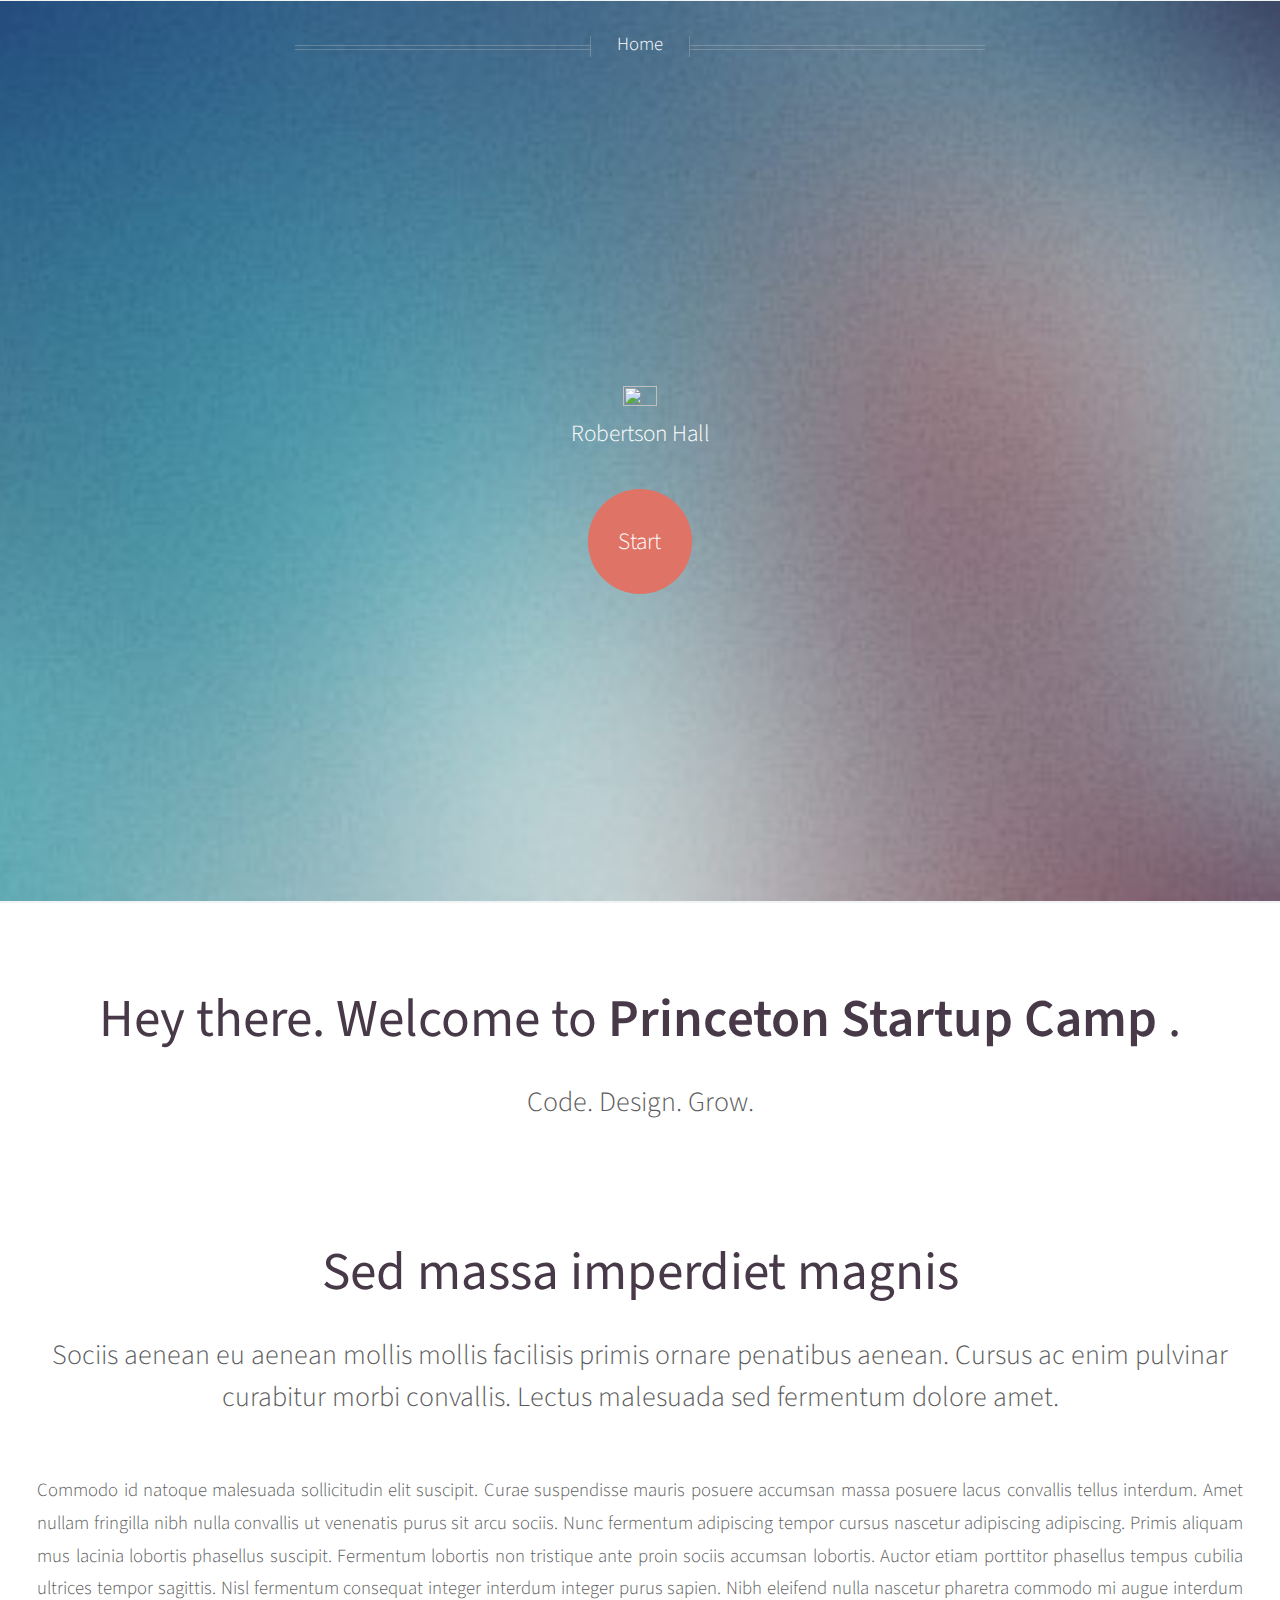
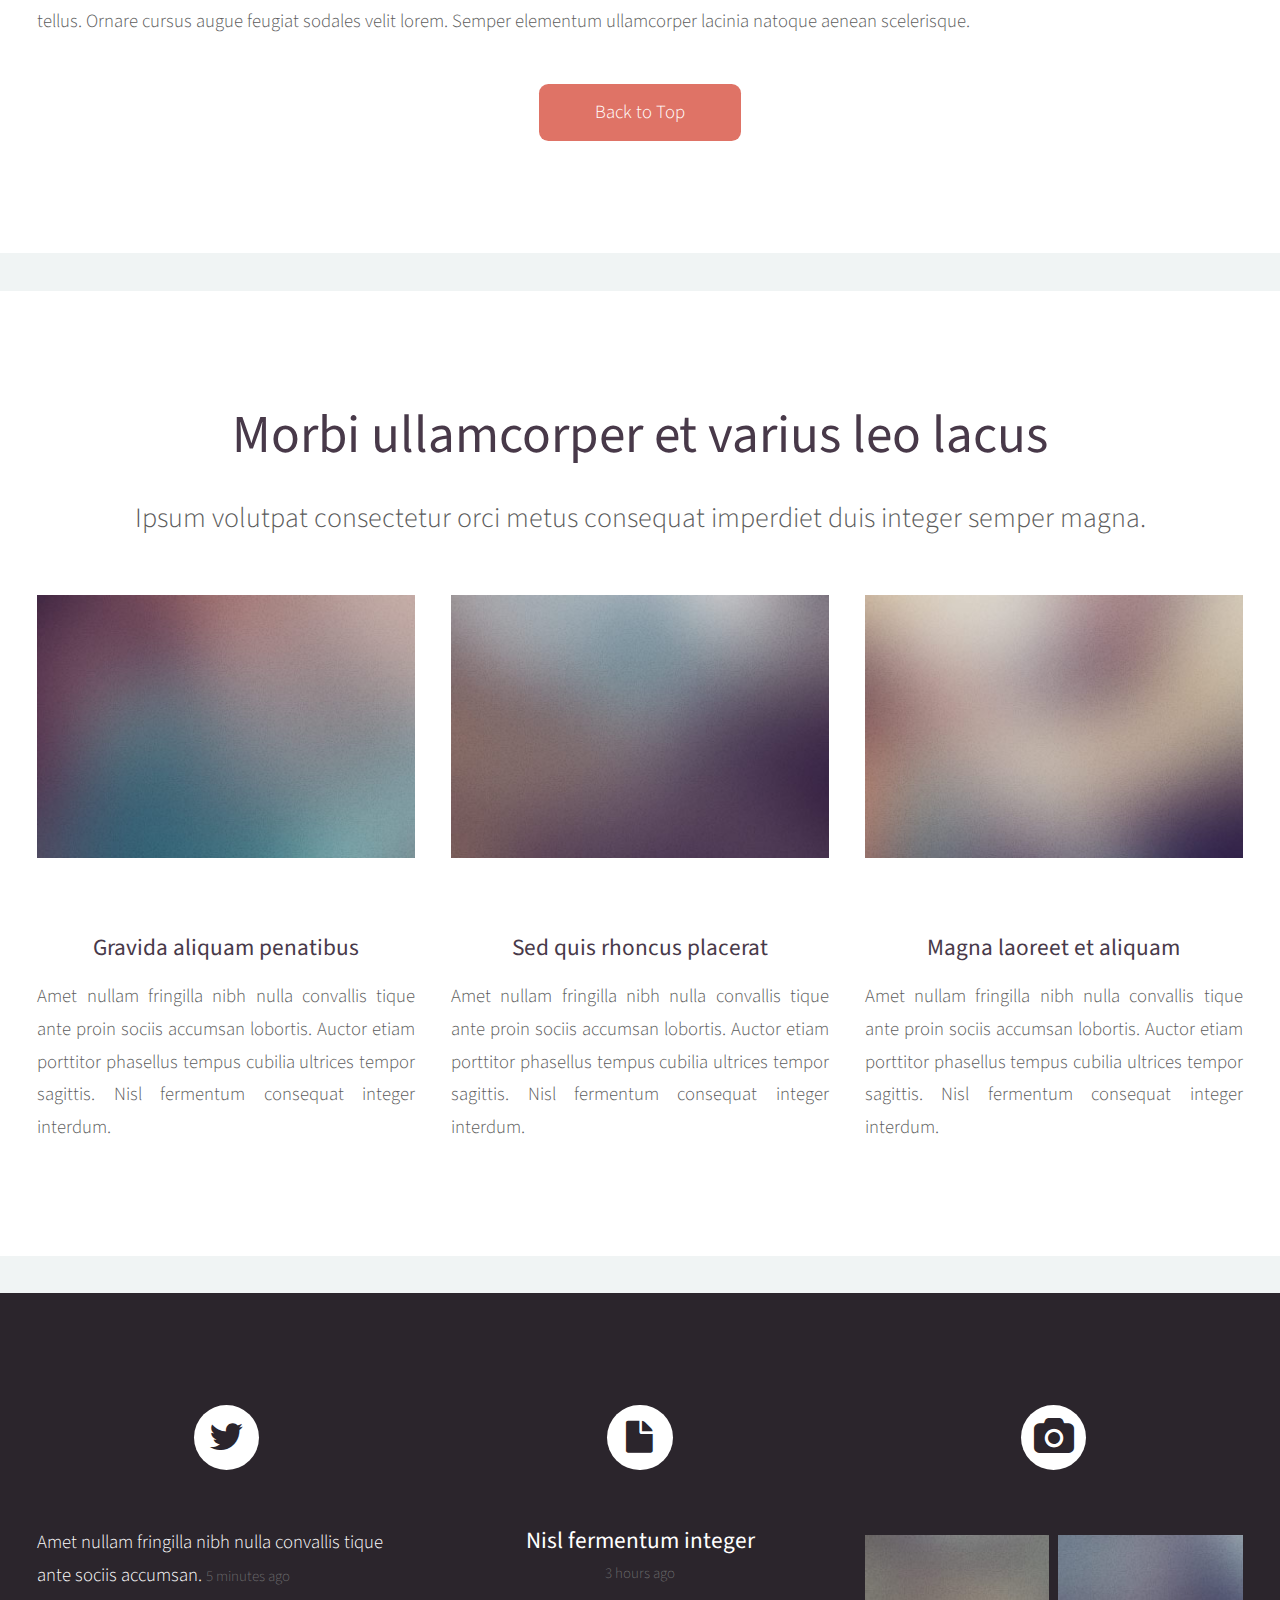
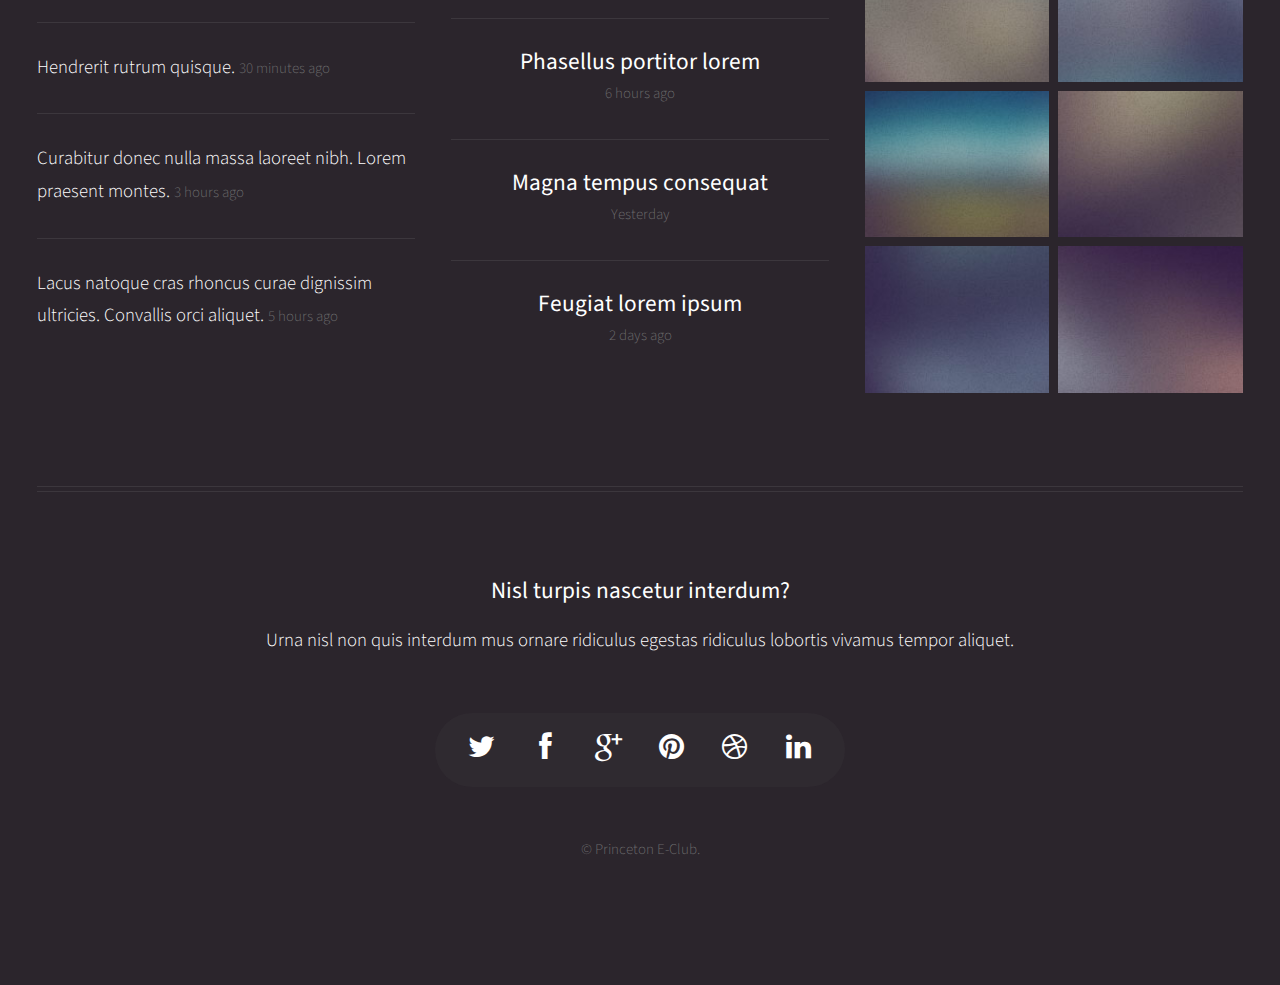
==== index.html @ c7925b51 "Initial Commit" ====
<!DOCTYPE HTML>

<html>
	<head>
		<title>Startup Camp</title>
		<meta http-equiv="content-type" content="text/html; charset=utf-8" />
		<meta name="description" content="" />
		<meta name="keywords" content="" />
		<link href="http://fonts.googleapis.com/css?family=Source+Sans+Pro:300,400,600" rel="stylesheet" type="text/css" />
		<!--[if lte IE 8]><script src="js/html5shiv.js"></script><![endif]-->
		<script src="js/jquery.min.js"></script>
		<script src="js/jquery.dropotron.min.js"></script>
		<script src="js/skel.min.js"></script>
		<script src="js/skel-panels.min.js"></script>
		<script src="js/init.js"></script>
		<noscript>
			<link rel="stylesheet" href="css/skel-noscript.css" />
			<link rel="stylesheet" href="css/style.css" />
			<link rel="stylesheet" href="css/style-desktop.css" />
			<link rel="stylesheet" href="css/style-noscript.css" />
		</noscript>
		<!--[if lte IE 8]><link rel="stylesheet" href="css/ie8.css" /><![endif]-->
	</head>
	<body class="homepage">

		<!-- Header -->
			<div id="header">
						
				<!-- Inner -->
					<div class="inner">
						<header>
							<a href="#" id="logo"><img src="images/startupcamp.png" width="50%" height="50%" /></a>
							
							<span class="byline">Robertson Hall</span>
						</header>
						<footer>
							<a href="#banner" class="button circled scrolly">Start</a>
						</footer>
					</div>
				
				<!-- Nav -->
					<nav id="nav">
						<ul>
							<li><a href="index.html">Home</a></li>
						</ul>
					</nav>

			</div>
			
		<!-- Banner -->
			<div id="banner">
				<h2>Hey there. Welcome to <strong>Princeton Startup Camp </strong>.</h2>
				<span class="byline">
					Code. Design. Grow.
				</span>
			</div>
			
		<!-- Main -->
			<div class="wrapper style2">

				<article id="main" class="container special">
					
					<header>
            <img src="https://eclubblog.s3.amazonaws.com/4ebf73641971f04158e2" alt="" />
						<h2><a href="#">Sed massa imperdiet magnis</a></h2>
						<span class="byline">
							Sociis aenean eu aenean mollis mollis facilisis primis ornare penatibus aenean. Cursus ac enim 
							pulvinar curabitur morbi convallis. Lectus malesuada sed fermentum dolore amet.
						</span>
					</header>
					<p>
						Commodo id natoque malesuada sollicitudin elit suscipit. Curae suspendisse mauris posuere accumsan massa 
						posuere lacus convallis tellus interdum. Amet nullam fringilla nibh nulla convallis ut venenatis purus 
						sit arcu sociis. Nunc fermentum adipiscing tempor cursus nascetur adipiscing adipiscing. Primis aliquam 
						mus lacinia lobortis phasellus suscipit. Fermentum lobortis non tristique ante proin sociis accumsan 
						lobortis. Auctor etiam porttitor phasellus tempus cubilia ultrices tempor sagittis. Nisl fermentum 
						consequat integer interdum integer purus sapien. Nibh eleifend nulla nascetur pharetra commodo mi augue 
						interdum tellus. Ornare cursus augue feugiat sodales velit lorem. Semper elementum ullamcorper lacinia 
						natoque aenean scelerisque.
					</p>
					<footer>
						<a href="#header" class="button circled scrolly">Back to Top</a>
					</footer>
				</article>

			</div>

		<!-- Features -->
			<div class="wrapper style1">
				
				<section id="features" class="container special">
					<header>
						<h2>Morbi ullamcorper et varius leo lacus</h2>
						<span class="byline">Ipsum volutpat consectetur orci metus consequat imperdiet duis integer semper magna.</span>
					</header>
					<div class="row">
						<article class="4u special">
							<a href="http://mdomaradzki.deviantart.com/art/Bueller-VII-351975126" class="image featured"><img src="images/pic07.jpg" alt="" /></a>
							<header>
								<h3><a href="#">Gravida aliquam penatibus</a></h3>
							</header>
							<p>
								Amet nullam fringilla nibh nulla convallis tique ante proin sociis accumsan lobortis. Auctor etiam
								porttitor phasellus tempus cubilia ultrices tempor sagittis. Nisl fermentum consequat integer interdum.
							</p>
						</article>
						<article class="4u special">
							<a href="http://mdomaradzki.deviantart.com/art/Home-Bound-Train-II-338912191" class="image featured"><img src="images/pic08.jpg" alt="" /></a>
							<header>
								<h3><a href="#">Sed quis rhoncus placerat</a></h3>
							</header>
							<p>
								Amet nullam fringilla nibh nulla convallis tique ante proin sociis accumsan lobortis. Auctor etiam
								porttitor phasellus tempus cubilia ultrices tempor sagittis. Nisl fermentum consequat integer interdum.
							</p>
						</article>
						<article class="4u special">
							<a href="http://mdomaradzki.deviantart.com/art/Up-is-Down-325005102" class="image featured"><img src="images/pic09.jpg" alt="" /></a>
							<header>
								<h3><a href="#">Magna laoreet et aliquam</a></h3>
							</header>
							<p>
								Amet nullam fringilla nibh nulla convallis tique ante proin sociis accumsan lobortis. Auctor etiam
								porttitor phasellus tempus cubilia ultrices tempor sagittis. Nisl fermentum consequat integer interdum.
							</p>
						</article>
					</div>
				</section>

			</div>

		<!-- Footer -->
			<div id="footer">
				<div class="container">
					<div class="row">
						
						<!-- Tweets -->
							<section class="4u">
								<header>
									<h2 class="fa fa-twitter circled solo"><span>Tweets</span></h2>
								</header>
								<ul class="divided">
									<li>
										<article class="tweet">
											Amet nullam fringilla nibh nulla convallis tique ante sociis accumsan.
											<span class="timestamp">5 minutes ago</span>
										</article>
									</li>
									<li>
										<article class="tweet">
											Hendrerit rutrum quisque.
											<span class="timestamp">30 minutes ago</span>
										</article>
									</li>
									<li>
										<article class="tweet">
											Curabitur donec nulla massa laoreet nibh. Lorem praesent montes.
											<span class="timestamp">3 hours ago</span>
										</article>
									</li>
									<li>
										<article class="tweet">
											Lacus natoque cras rhoncus curae dignissim ultricies. Convallis orci aliquet.
											<span class="timestamp">5 hours ago</span>
										</article>
									</li>
								</ul>
							</section>

						<!-- Posts -->
							<section class="4u">
								<header>
									<h2 class="fa fa-file circled solo"><span>Posts</span></h2>
								</header>
								<ul class="divided">
									<li>
										<article class="post stub">
											<header>
												<h3><a href="#">Nisl fermentum integer</a></h3>
											</header>
											<span class="timestamp">3 hours ago</span>
										</article>
									</li>
									<li>
										<article class="post stub">
											<header>
												<h3><a href="#">Phasellus portitor lorem</a></h3>
											</header>
											<span class="timestamp">6 hours ago</span>
										</article>
									</li>
									<li>
										<article class="post stub">
											<header>
												<h3><a href="#">Magna tempus consequat</a></h3>
											</header>
											<span class="timestamp">Yesterday</span>
										</article>
									</li>
									<li>
										<article class="post stub">
											<header>
												<h3><a href="#">Feugiat lorem ipsum</a></h3>
											</header>
											<span class="timestamp">2 days ago</span>
										</article>
									</li>
								</ul>
							</section>

						<!-- Photos -->
							<section class="4u">
								<header>
									<h2 class="fa fa-camera circled solo"><span>Photos</span></h2>
								</header>
								<div class="row quarter no-collapse">
									<div class="6u">
										<a href="http://mdomaradzki.deviantart.com/art/Air-Lounge-385212062" class="image full"><img src="images/pic10.jpg" alt="" /></a>
									</div>
									<div class="6u">
										<a href="http://mdomaradzki.deviantart.com/art/Paris-City-Streets-II-382623606" class="image full"><img src="images/pic11.jpg" alt="" /></a>
									</div>
								</div>
								<div class="row quarter no-collapse">
									<div class="6u">
										<a href="http://mdomaradzki.deviantart.com/art/Trainride-Visions-383309985" class="image full"><img src="images/pic12.jpg" alt="" /></a>
									</div>
									<div class="6u">
										<a href="http://mdomaradzki.deviantart.com/art/Paris-Metro-382623851" class="image full"><img src="images/pic13.jpg" alt="" /></a>
									</div>
								</div>
								<div class="row quarter no-collapse">
									<div class="6u">
										<a href="http://mdomaradzki.deviantart.com/art/Cliffs-of-Coogee-II-366961860" class="image full"><img src="images/pic14.jpg" alt="" /></a>
									</div>
									<div class="6u">
										<a href="http://mdomaradzki.deviantart.com/art/Stormy-Coast-VII-366561367" class="image full"><img src="images/pic15.jpg" alt="" /></a>
									</div>
								</div>
							</section>

					</div>
					<hr />
					<div class="row">
						<div class="12u">
							
							<!-- Contact -->
								<section class="contact">
									<header>
										<h3>Nisl turpis nascetur interdum?</h3>
									</header>
									<p>Urna nisl non quis interdum mus ornare ridiculus egestas ridiculus lobortis vivamus tempor aliquet.</p>
									<ul class="icons">
										<li><a href="#" class="fa fa-twitter solo"><span>Twitter</span></a></li>
										<li><a href="#" class="fa fa-facebook solo"><span>Facebook</span></a></li>
										<li><a href="#" class="fa fa-google-plus solo"><span>Google+</span></a></li>
										<li><a href="#" class="fa fa-pinterest solo"><span>Pinterest</span></a></li>
										<li><a href="#" class="fa fa-dribbble solo"><span>Dribbble</span></a></li>
										<li><a href="#" class="fa fa-linkedin solo"><span>Linkedin</span></a></li>
									</ul>
								</section>
							
							<!-- Copyright -->
								<div class="copyright">
									<ul class="menu">
										<li>&copy; Princeton E-Club.</li>
										
									</ul>
								</div>
							
						</div>
					
					</div>
				</div>
			</div>

	</body>
</html>
---- css/skel-noscript.css ----
/* Resets (http://meyerweb.com/eric/tools/css/reset/ | v2.0 | 20110126 | License: none (public domain)) */

	html,body,div,span,applet,object,iframe,h1,h2,h3,h4,h5,h6,p,blockquote,pre,a,abbr,acronym,address,big,cite,code,del,dfn,em,img,ins,kbd,q,s,samp,small,strike,strong,sub,sup,tt,var,b,u,i,center,dl,dt,dd,ol,ul,li,fieldset,form,label,legend,table,caption,tbody,tfoot,thead,tr,th,td,article,aside,canvas,details,embed,figure,figcaption,footer,header,hgroup,menu,nav,output,ruby,section,summary,time,mark,audio,video{margin:0;padding:0;border:0;font-size:100%;font:inherit;vertical-align:baseline;}article,aside,details,figcaption,figure,footer,header,hgroup,menu,nav,section{display:block;}body{line-height:1;}ol,ul{list-style:none;}blockquote,q{quotes:none;}blockquote:before,blockquote:after,q:before,q:after{content:'';content:none;}table{border-collapse:collapse;border-spacing:0;}body{-webkit-text-size-adjust:none}

/* Box Model */

	*, *:before, *:after {
		-moz-box-sizing: border-box;
		-webkit-box-sizing: border-box;
		-o-box-sizing: border-box;
		-ms-box-sizing: border-box;
		box-sizing: border-box;
	}

/* Container */

	body {
		min-width: 1200px;
	}

	.container {
		width: 1200px;
		margin-left: auto;
		margin-right: auto;
	}

	/* Modifiers */
	
		.container.small {
			width: 900px;
		}

		.container.big {
			width: 100%;
			max-width: 1500px;
			min-width: 1200px;
		}

/* Grid */

	/* Cells */

		.\31 2u { width: 100% }
		.\31 1u { width: 91.6666666667% }
		.\31 0u { width: 83.3333333333% }
		.\39 u { width: 75% }
		.\38 u { width: 66.6666666667% }
		.\37 u { width: 58.3333333333% }
		.\36 u { width: 50% }
		.\35 u { width: 41.6666666667% }
		.\34 u { width: 33.3333333333% }
		.\33 u { width: 25% }
		.\32 u { width: 16.6666666667% }
		.\31 u { width: 8.3333333333% }
		.\-11u { margin-left: 91.6666666667% }
		.\-10u { margin-left: 83.3333333333% }
		.\-9u { margin-left: 75% }
		.\-8u { margin-left: 66.6666666667% }
		.\-7u { margin-left: 58.3333333333% }
		.\-6u { margin-left: 50% }
		.\-5u { margin-left: 41.6666666667% }
		.\-4u { margin-left: 33.3333333333% }
		.\-3u { margin-left: 25% }
		.\-2u { margin-left: 16.6666666667% }
		.\-1u { margin-left: 8.3333333333% }

		.row > * {
			padding: 48px 0 0 48px;
			float: left;
			-moz-box-sizing: border-box;
			-webkit-box-sizing: border-box;
			-o-box-sizing: border-box;
			-ms-box-sizing: border-box;
			box-sizing: border-box;
		}

		.row + .row > * {
			padding-top: 48px;
		}

		.row {
			margin-left: -48px;
		}

	/* Rows */

		.row:after {
			content: '';
			display: block;
			clear: both;
			height: 0;
		}

		.row:first-child > * {
			padding-top: 0;
		}

		.row > * {
			padding-top: 0;
		}

		/* Modifiers */

			/* Flush */

				.row.flush {
					margin-left: 0;
				}

				.row.flush > * {
					padding: 0 !important;
				}

			/* Quarter */

				.row.quarter > * {
					padding: 12px 0 0 12px;
				}

				.row.quarter + .row.quarter > * {
					padding-top: 12px;
				}

				.row.quarter {
					margin-left: -12px;
				}

			/* Half */

				.row.half > * {
					padding: 24px 0 0 24px;
				}

				.row.half + .row.half > * {
					padding-top: 24px;
				}

				.row.half {
					margin-left: -24px;
				}

			/* One and (a) Half */

				.row.oneandhalf > * {
					padding: 72px 0 0 72px;
				}

				.row.oneandhalf + .row.oneandhalf > * {
					padding-top: 72px;
				}

				.row.oneandhalf {
					margin-left: -72px;
				}

			/* Double */

				.row.double > * {
					padding: 96px 0 0 96px;
				}

				.row.double + .row.double > * {
					padding-top: 96px;
				}

				.row.double {
					margin-left: -96px;
				}
---- css/style.css ----
@charset 'UTF-8';

@font-face{font-family:'FontAwesome';src:url('font/fontawesome-webfont.eot?v=4.0.1');src:url('font/fontawesome-webfont.eot?#iefix&v=4.0.1') format('embedded-opentype'),url('font/fontawesome-webfont.woff?v=4.0.1') format('woff'),url('font/fontawesome-webfont.ttf?v=4.0.1') format('truetype'),url('font/fontawesome-webfont.svg?v=4.0.1#fontawesomeregular') format('svg');font-weight:normal;font-style:normal}

/*
	Helios 1.5 by HTML5 UP
	html5up.net | @n33co
	Free for personal and commercial use under the CCA 3.0 license (html5up.net/license)
*/

/*********************************************************************************/
/* Basic                                                                         */
/*********************************************************************************/

	body.paused *
	{
		-moz-transition: none;
		-webkit-transition: none;
		-o-transition: none;
		-ms-transition: none;
		transition: none;
	}

	body
	{
		background: #f0f4f4;
		color: #5b5b5b;
		font-family: 'Source Sans Pro', sans-serif;
		font-weight: 300;
	}

	body,input,textarea,select
	{
		font-size: 15pt;
		line-height: 1.85em;
	}

	h1,h2,h3,h4,h5,h6
	{
		font-weight: 400;
		color: #483949;
		line-height: 1.25em;
	}
	
		h1 a, h2 a, h3 a, h4 a, h5 a, h6 a
		{
			color: inherit;
			text-decoration: none;
			border-bottom-color: transparent;
		}
		
		h1 strong, h2 strong, h3 strong, h4 strong, h5 strong, h6 strong
		{
			font-weight: 600;
		}

	h2
	{
		font-size: 2.85em;
	}
	
	h3
	{
		font-size: 1.25em;
	}
	
	h4
	{
		font-size: 1em;
		margin: 0 0 0.25em 0;
	}
	
	.byline
	{
		display: block;
		font-size: 1.5em;
		margin-top: 1em;
		line-height: 1.5em;
	}

	strong, b
	{
		font-weight: 400;
		color: #483949;
	}
	
	em, i
	{
		font-style: italic;
	}

	a
	{
		color: inherit;
		border-bottom: solid 1px rgba(128,128,128,0.15);
		text-decoration: none;
		-moz-transition: background-color 0.35s ease-in-out, color 0.35s ease-in-out, border-bottom-color 0.35s ease-in-out;
		-webkit-transition: background-color 0.35s ease-in-out, color 0.35s ease-in-out, border-bottom-color 0.35s ease-in-out;
		-o-transition: background-color 0.35s ease-in-out, color 0.35s ease-in-out, border-bottom-color 0.35s ease-in-out;
		-ms-transition: background-color 0.35s ease-in-out, color 0.35s ease-in-out, border-bottom-color 0.35s ease-in-out;
		transition: background-color 0.35s ease-in-out, color 0.35s ease-in-out, border-bottom-color 0.35s ease-in-out;
	}
	
		a:hover
		{
			color: #ef8376;
			border-bottom-color: transparent;
		}

	sub
	{
		position: relative;
		top: 0.5em;
		font-size: 0.8em;
	}
	
	sup
	{
		position: relative;
		top: -0.5em;
		font-size: 0.8em;
	}
	
	blockquote
	{
		border-left: solid 0.5em #ddd;
		padding: 1em 0 1em 2em;
		font-style: italic;
	}
	
	p, ul, ol, dl, table
	{
		margin-bottom: 1em;
	}

	p
	{
		text-align: justify;
	}

	br.clear
	{
		clear: both;
	}
	
	header
	{
		margin: 0 0 1em 0;
	}
	
		header .byline
		{
			margin-bottom: 2em;
		}
		
	footer
	{
		margin: 2.5em 0 0 0;
	}
		
	hr
	{
		position: relative;
		display: block;
		border: 0;
		top: 4.5em;
		margin-bottom: 9em;

		height: 6px;
		border-top: solid 1px rgba(128,128,128,0.2);
		border-bottom: solid 1px rgba(128,128,128,0.2);
	}
	
		hr:before,
		hr:after
		{
			content: '';
			position: absolute;
			top: -8px;
			display: block;
			width: 1px;
			height: 21px;
			background: rgba(128,128,128,0.2);			
		}

		hr:before
		{
			left: -1px;
		}

		hr:after
		{
			right: -1px;
		}

	.timestamp
	{
		color: rgba(128,128,128,0.75);
		font-size: 0.8em;
	}

	/* Sections/Articles */
	
		section,
		article
		{
			margin-bottom: 3em;
		}
		
		section > :last-child,
		article > :last-child
		{
			margin-bottom: 0;
		}

		section:last-child,
		article:last-child
		{
			margin-bottom: 0;
		}

		.row > section,
		.row > article
		{
			margin-bottom: 0;
		}

		section.special > header,
		section.special > footer,
		article.special > header,
		article.special > footer
		{
			text-align: center;
		}

	/* Images */

		.image
		{
			position: relative;
			display: inline-block;
			border: 0;
			outline: 0;
		}
		
			/* Uncomment the block below if you want linked images to highlight on hover */
		
			/*
			a.image:before
			{
				content: '';
				display: block;
				position: absolute;
				left: 0;
				top: 0;
				width: 100%;
				height: 100%;
				background: #fff;
				opacity: 0;
				-moz-transition: opacity 0.35s ease-in-out;
				-webkit-transition: opacity 0.35s ease-in-out;
				-o-transition: opacity 0.35s ease-in-out;
				-ms-transition: opacity 0.35s ease-in-out;
				transition: opacity 0.35s ease-in-out;
			}
			
				a.image:hover:before
				{
					opacity: 0.15;
				}
			*/
		
			.image img
			{
				display: block;
				width: 100%;
			}

			.image.full
			{
				display: block;
				width: 100%;
			}

			.image.featured
			{
				display: block;
				width: 100%;
				margin: 0 0 4em 0;
			}
			
			.image.left
			{
				float: left;
				margin: 0 2em 2em 0;
			}
			
			.image.centered
			{
				display: block;
				margin: 0 0 2em 0;
			}

				.image.centered img
				{
					margin: 0 auto;
					width: auto;
				}

	/* Lists */

		ul.style1
		{
		}

		ul.actions
		{
		}

		ul.divided
		{
		}
		
			ul.divided li
			{
				border-top: solid 1px rgba(128,128,128,0.2);
				padding-top: 1.5em;
				margin-top: 1.5em;
			}
			
			ul.divided li:first-child
			{
				border-top: 0;
				padding-top: 0;
				margin-top: 0;
			}

		ul.menu
		{
			height: 1em;
			line-height: 1em;
		}
		
			ul.menu li
			{
				display: inline-block;
				border-left: solid 1px rgba(128,128,128,0.2);
				padding-left: 1.25em;
				margin-left: 1.25em;
			}
			
			ul.menu li:first-child
			{
				border-left: 0;
				padding-left: 0;
				margin-left: 0;
			}

		ul.icons
		{
			position: relative;
			background: rgba(128,128,128,0.05);
			border-radius: 4em;
			display: inline-block;
			padding: 0.35em 0.75em 0.35em 0.75em;
			font-size: 1.25em;
			cursor: default;
		}
		
			ul.icons li
			{
				display: inline-block;
			}

				ul.icons li a
				{
					display: inline-block;
					background: none;
					width: 2.5em;
					height: 2.5em;
					line-height: 2.5em;
					text-align: center;
					border-radius: 100%;
					border: 0;
					color: inherit;
				}
				
					ul.icons li a:hover
					{
						color: #ef8376;
					}

		ol.style1
		{
		}

	/* Forms */

		form
		{
		}
		
			form label
			{
				display: block;
			}
		
			form input.text,
			form select,
			form textarea
			{
				-webkit-appearance: none;
				display: block;
				border: 0;
				background: #ccc;
				width: 100%;
			}

				form input.text:hover,
				form select:hover,
				form textarea:hover
				{
				}

				form input.text:focus,
				form select:focus,
				form textarea:focus
				{
				}
				
				form textarea
				{
					min-height: 9em;
				}

				form .formerize-placeholder
				{
					color: #555 !important;
				}

				form ::-webkit-input-placeholder
				{
					color: #555 !important;
				}

				form :-moz-placeholder
				{
					color: #555 !important;
				}

				form ::-moz-placeholder
				{
					color: #555 !important;
				}

				form :-ms-input-placeholder
				{
					color: #555 !important;
				}

				form ::-moz-focus-inner
				{
					border: 0;
				}
			
	/* Tables */
	
		table
		{
			width: 100%;
		}
		
			table.style1
			{
				width: 100%;
			}
			
				table.style1 tbody tr:nth-child(2n+2)
				{
					background: #f4f4f4;
				}
				
				table.style1 td
				{
					padding: 0.5em 1em 0.5em 1em;
				}
				
				table.style1 th
				{
					text-align: left;
					font-weight: 400;
					padding: 0.5em 1em 0.5em 1em;
				}
			
				table.style1 thead
				{
					background: #444;
					color: #fff;
				}
				
				table.style1 tfoot
				{
					background: #eee;
				}
				
				table.style1 tbody
				{
				}

	/* Buttons */
		
		.button
		{
			position: relative;
			display: inline-block;
			background: #df7366;
			color: #fff;
			text-align: center;
			border-radius: 0.5em;
			text-decoration: none;
			padding: 0.65em 3em 0.65em 3em;
			border: 0;
			cursor: pointer;
			outline: 0;
		}

			.button:hover
			{
				color: #fff;
				background: #ef8376;
			}
			
			.button:active
			{
			}
		
			.button.alt
			{
			}

				.button.alt:hover
				{
				}
				
				.button.alt:active
				{
				}
		
			.button.small
			{
			}
			
			.button.big
			{
			}
			
			.button.huge
			{
			}
			
	/* Posts */

		.post
		{
		}
		
			.post.stub
			{
				text-align: center;
			}
			
				.post.stub header
				{
					margin: 0;
				}

/*********************************************************************************/
/* Icons                                                                         */
/* Powered by Font Awesome by Dave Gandy | http://fontawesome.io                 */
/* Licensed under the SIL OFL 1.1 (font), MIT (CSS)                              */
/*********************************************************************************/

	.fa
	{
		text-decoration: none;
	}

		.fa.solo
		{
		}
		
			.fa.solo span
			{
				display: none;
			}

		.fa.circled
		{
			position: relative;
			display: inline-block;
			background: #2b252c;
			color: #fff;
			border-radius: 100%;
			width: 3.5em;
			height: 3.5em;
			line-height: 3.5em;
			text-align: center;
			font-size: 1em;
		}
		
			.fa.circled:before
			{
				font-size: 2em;
				line-height: 1.75em;
			}

			header .fa.circled
			{
				margin: 0 0 2em 0;
			}

		.fa:before
		{
			display:inline-block;
			font-family: FontAwesome;
			font-size: 1.25em;
			text-decoration: none;
			font-style: normal;
			font-weight: normal;
			line-height: 1;
			-webkit-font-smoothing:antialiased;
			-moz-osx-font-smoothing:grayscale;
		}

		.fa-lg{font-size:1.3333333333333333em;line-height:.75em;vertical-align:-15%}
		.fa-2x{font-size:2em}
		.fa-3x{font-size:3em}
		.fa-4x{font-size:4em}
		.fa-5x{font-size:5em}
		.fa-fw{width:1.2857142857142858em;text-align:center}
		.fa-ul{padding-left:0;margin-left:2.142857142857143em;list-style-type:none}.fa-ul>li{position:relative}
		.fa-li{position:absolute;left:-2.142857142857143em;width:2.142857142857143em;top:.14285714285714285em;text-align:center}.fa-li.fa-lg{left:-1.8571428571428572em}
		.fa-border{padding:.2em .25em .15em;border:solid .08em #eee;border-radius:.1em}
		.pull-right{float:right}
		.pull-left{float:left}
		.fa.pull-left{margin-right:.3em}
		.fa.pull-right{margin-left:.3em}
		.fa-spin{-webkit-animation:spin 2s infinite linear;-moz-animation:spin 2s infinite linear;-o-animation:spin 2s infinite linear;animation:spin 2s infinite linear}
		@-moz-keyframes spin{0%{-moz-transform:rotate(0deg)} 100%{-moz-transform:rotate(359deg)}}@-webkit-keyframes spin{0%{-webkit-transform:rotate(0deg)} 100%{-webkit-transform:rotate(359deg)}}@-o-keyframes spin{0%{-o-transform:rotate(0deg)} 100%{-o-transform:rotate(359deg)}}@-ms-keyframes spin{0%{-ms-transform:rotate(0deg)} 100%{-ms-transform:rotate(359deg)}}@keyframes spin{0%{transform:rotate(0deg)} 100%{transform:rotate(359deg)}}.fa-rotate-90{filter:progid:DXImageTransform.Microsoft.BasicImage(rotation=1);-webkit-transform:rotate(90deg);-moz-transform:rotate(90deg);-ms-transform:rotate(90deg);-o-transform:rotate(90deg);transform:rotate(90deg)}
		.fa-rotate-180{filter:progid:DXImageTransform.Microsoft.BasicImage(rotation=2);-webkit-transform:rotate(180deg);-moz-transform:rotate(180deg);-ms-transform:rotate(180deg);-o-transform:rotate(180deg);transform:rotate(180deg)}
		.fa-rotate-270{filter:progid:DXImageTransform.Microsoft.BasicImage(rotation=3);-webkit-transform:rotate(270deg);-moz-transform:rotate(270deg);-ms-transform:rotate(270deg);-o-transform:rotate(270deg);transform:rotate(270deg)}
		.fa-flip-horizontal{filter:progid:DXImageTransform.Microsoft.BasicImage(rotation=0, mirror=1);-webkit-transform:scale(-1, 1);-moz-transform:scale(-1, 1);-ms-transform:scale(-1, 1);-o-transform:scale(-1, 1);transform:scale(-1, 1)}
		.fa-flip-vertical{filter:progid:DXImageTransform.Microsoft.BasicImage(rotation=2, mirror=1);-webkit-transform:scale(1, -1);-moz-transform:scale(1, -1);-ms-transform:scale(1, -1);-o-transform:scale(1, -1);transform:scale(1, -1)}
		.fa-stack{position:relative;display:inline-block;width:2em;height:2em;line-height:2em;vertical-align:middle}
		.fa-stack-1x,.fa-stack-2x{position:absolute;left:0;width:100%;text-align:center}
		.fa-stack-1x{line-height:inherit}
		.fa-stack-2x{font-size:2em}
		.fa-inverse{color:#fff}
		.fa-glass:before{content:"\f000"}
		.fa-music:before{content:"\f001"}
		.fa-search:before{content:"\f002"}
		.fa-envelope-o:before{content:"\f003"}
		.fa-heart:before{content:"\f004"}
		.fa-star:before{content:"\f005"}
		.fa-star-o:before{content:"\f006"}
		.fa-user:before{content:"\f007"}
		.fa-film:before{content:"\f008"}
		.fa-th-large:before{content:"\f009"}
		.fa-th:before{content:"\f00a"}
		.fa-th-list:before{content:"\f00b"}
		.fa-check:before{content:"\f00c"}
		.fa-times:before{content:"\f00d"}
		.fa-search-plus:before{content:"\f00e"}
		.fa-search-minus:before{content:"\f010"}
		.fa-power-off:before{content:"\f011"}
		.fa-signal:before{content:"\f012"}
		.fa-gear:before,.fa-cog:before{content:"\f013"}
		.fa-trash-o:before{content:"\f014"}
		.fa-home:before{content:"\f015"}
		.fa-file-o:before{content:"\f016"}
		.fa-clock-o:before{content:"\f017"}
		.fa-road:before{content:"\f018"}
		.fa-download:before{content:"\f019"}
		.fa-arrow-circle-o-down:before{content:"\f01a"}
		.fa-arrow-circle-o-up:before{content:"\f01b"}
		.fa-inbox:before{content:"\f01c"}
		.fa-play-circle-o:before{content:"\f01d"}
		.fa-rotate-right:before,.fa-repeat:before{content:"\f01e"}
		.fa-refresh:before{content:"\f021"}
		.fa-list-alt:before{content:"\f022"}
		.fa-lock:before{content:"\f023"}
		.fa-flag:before{content:"\f024"}
		.fa-headphones:before{content:"\f025"}
		.fa-volume-off:before{content:"\f026"}
		.fa-volume-down:before{content:"\f027"}
		.fa-volume-up:before{content:"\f028"}
		.fa-qrcode:before{content:"\f029"}
		.fa-barcode:before{content:"\f02a"}
		.fa-tag:before{content:"\f02b"}
		.fa-tags:before{content:"\f02c"}
		.fa-book:before{content:"\f02d"}
		.fa-bookmark:before{content:"\f02e"}
		.fa-print:before{content:"\f02f"}
		.fa-camera:before{content:"\f030"}
		.fa-font:before{content:"\f031"}
		.fa-bold:before{content:"\f032"}
		.fa-italic:before{content:"\f033"}
		.fa-text-height:before{content:"\f034"}
		.fa-text-width:before{content:"\f035"}
		.fa-align-left:before{content:"\f036"}
		.fa-align-center:before{content:"\f037"}
		.fa-align-right:before{content:"\f038"}
		.fa-align-justify:before{content:"\f039"}
		.fa-list:before{content:"\f03a"}
		.fa-dedent:before,.fa-outdent:before{content:"\f03b"}
		.fa-indent:before{content:"\f03c"}
		.fa-video-camera:before{content:"\f03d"}
		.fa-picture-o:before{content:"\f03e"}
		.fa-pencil:before{content:"\f040"}
		.fa-map-marker:before{content:"\f041"}
		.fa-adjust:before{content:"\f042"}
		.fa-tint:before{content:"\f043"}
		.fa-edit:before,.fa-pencil-square-o:before{content:"\f044"}
		.fa-share-square-o:before{content:"\f045"}
		.fa-check-square-o:before{content:"\f046"}
		.fa-move:before{content:"\f047"}
		.fa-step-backward:before{content:"\f048"}
		.fa-fast-backward:before{content:"\f049"}
		.fa-backward:before{content:"\f04a"}
		.fa-play:before{content:"\f04b"}
		.fa-pause:before{content:"\f04c"}
		.fa-stop:before{content:"\f04d"}
		.fa-forward:before{content:"\f04e"}
		.fa-fast-forward:before{content:"\f050"}
		.fa-step-forward:before{content:"\f051"}
		.fa-eject:before{content:"\f052"}
		.fa-chevron-left:before{content:"\f053"}
		.fa-chevron-right:before{content:"\f054"}
		.fa-plus-circle:before{content:"\f055"}
		.fa-minus-circle:before{content:"\f056"}
		.fa-times-circle:before{content:"\f057"}
		.fa-check-circle:before{content:"\f058"}
		.fa-question-circle:before{content:"\f059"}
		.fa-info-circle:before{content:"\f05a"}
		.fa-crosshairs:before{content:"\f05b"}
		.fa-times-circle-o:before{content:"\f05c"}
		.fa-check-circle-o:before{content:"\f05d"}
		.fa-ban:before{content:"\f05e"}
		.fa-arrow-left:before{content:"\f060"}
		.fa-arrow-right:before{content:"\f061"}
		.fa-arrow-up:before{content:"\f062"}
		.fa-arrow-down:before{content:"\f063"}
		.fa-mail-forward:before,.fa-share:before{content:"\f064"}
		.fa-resize-full:before{content:"\f065"}
		.fa-resize-small:before{content:"\f066"}
		.fa-plus:before{content:"\f067"}
		.fa-minus:before{content:"\f068"}
		.fa-asterisk:before{content:"\f069"}
		.fa-exclamation-circle:before{content:"\f06a"}
		.fa-gift:before{content:"\f06b"}
		.fa-leaf:before{content:"\f06c"}
		.fa-fire:before{content:"\f06d"}
		.fa-eye:before{content:"\f06e"}
		.fa-eye-slash:before{content:"\f070"}
		.fa-warning:before,.fa-exclamation-triangle:before{content:"\f071"}
		.fa-plane:before{content:"\f072"}
		.fa-calendar:before{content:"\f073"}
		.fa-random:before{content:"\f074"}
		.fa-comment:before{content:"\f075"}
		.fa-magnet:before{content:"\f076"}
		.fa-chevron-up:before{content:"\f077"}
		.fa-chevron-down:before{content:"\f078"}
		.fa-retweet:before{content:"\f079"}
		.fa-shopping-cart:before{content:"\f07a"}
		.fa-folder:before{content:"\f07b"}
		.fa-folder-open:before{content:"\f07c"}
		.fa-resize-vertical:before{content:"\f07d"}
		.fa-resize-horizontal:before{content:"\f07e"}
		.fa-bar-chart-o:before{content:"\f080"}
		.fa-twitter-square:before{content:"\f081"}
		.fa-facebook-square:before{content:"\f082"}
		.fa-camera-retro:before{content:"\f083"}
		.fa-key:before{content:"\f084"}
		.fa-gears:before,.fa-cogs:before{content:"\f085"}
		.fa-comments:before{content:"\f086"}
		.fa-thumbs-o-up:before{content:"\f087"}
		.fa-thumbs-o-down:before{content:"\f088"}
		.fa-star-half:before{content:"\f089"}
		.fa-heart-o:before{content:"\f08a"}
		.fa-sign-out:before{content:"\f08b"}
		.fa-linkedin-square:before{content:"\f08c"}
		.fa-thumb-tack:before{content:"\f08d"}
		.fa-external-link:before{content:"\f08e"}
		.fa-sign-in:before{content:"\f090"}
		.fa-trophy:before{content:"\f091"}
		.fa-github-square:before{content:"\f092"}
		.fa-upload:before{content:"\f093"}
		.fa-lemon-o:before{content:"\f094"}
		.fa-phone:before{content:"\f095"}
		.fa-square-o:before{content:"\f096"}
		.fa-bookmark-o:before{content:"\f097"}
		.fa-phone-square:before{content:"\f098"}
		.fa-twitter:before{content:"\f099"}
		.fa-facebook:before{content:"\f09a"}
		.fa-github:before{content:"\f09b"}
		.fa-unlock:before{content:"\f09c"}
		.fa-credit-card:before{content:"\f09d"}
		.fa-rss:before{content:"\f09e"}
		.fa-hdd-o:before{content:"\f0a0"}
		.fa-bullhorn:before{content:"\f0a1"}
		.fa-bell:before{content:"\f0f3"}
		.fa-certificate:before{content:"\f0a3"}
		.fa-hand-o-right:before{content:"\f0a4"}
		.fa-hand-o-left:before{content:"\f0a5"}
		.fa-hand-o-up:before{content:"\f0a6"}
		.fa-hand-o-down:before{content:"\f0a7"}
		.fa-arrow-circle-left:before{content:"\f0a8"}
		.fa-arrow-circle-right:before{content:"\f0a9"}
		.fa-arrow-circle-up:before{content:"\f0aa"}
		.fa-arrow-circle-down:before{content:"\f0ab"}
		.fa-globe:before{content:"\f0ac"}
		.fa-wrench:before{content:"\f0ad"}
		.fa-tasks:before{content:"\f0ae"}
		.fa-filter:before{content:"\f0b0"}
		.fa-briefcase:before{content:"\f0b1"}
		.fa-fullscreen:before{content:"\f0b2"}
		.fa-group:before{content:"\f0c0"}
		.fa-chain:before,.fa-link:before{content:"\f0c1"}
		.fa-cloud:before{content:"\f0c2"}
		.fa-flask:before{content:"\f0c3"}
		.fa-cut:before,.fa-scissors:before{content:"\f0c4"}
		.fa-copy:before,.fa-files-o:before{content:"\f0c5"}
		.fa-paperclip:before{content:"\f0c6"}
		.fa-save:before,.fa-floppy-o:before{content:"\f0c7"}
		.fa-square:before{content:"\f0c8"}
		.fa-reorder:before{content:"\f0c9"}
		.fa-list-ul:before{content:"\f0ca"}
		.fa-list-ol:before{content:"\f0cb"}
		.fa-strikethrough:before{content:"\f0cc"}
		.fa-underline:before{content:"\f0cd"}
		.fa-table:before{content:"\f0ce"}
		.fa-magic:before{content:"\f0d0"}
		.fa-truck:before{content:"\f0d1"}
		.fa-pinterest:before{content:"\f0d2"}
		.fa-pinterest-square:before{content:"\f0d3"}
		.fa-google-plus-square:before{content:"\f0d4"}
		.fa-google-plus:before{content:"\f0d5"}
		.fa-money:before{content:"\f0d6"}
		.fa-caret-down:before{content:"\f0d7"}
		.fa-caret-up:before{content:"\f0d8"}
		.fa-caret-left:before{content:"\f0d9"}
		.fa-caret-right:before{content:"\f0da"}
		.fa-columns:before{content:"\f0db"}
		.fa-unsorted:before,.fa-sort:before{content:"\f0dc"}
		.fa-sort-down:before,.fa-sort-asc:before{content:"\f0dd"}
		.fa-sort-up:before,.fa-sort-desc:before{content:"\f0de"}
		.fa-envelope:before{content:"\f0e0"}
		.fa-linkedin:before{content:"\f0e1"}
		.fa-rotate-left:before,.fa-undo:before{content:"\f0e2"}
		.fa-legal:before,.fa-gavel:before{content:"\f0e3"}
		.fa-dashboard:before,.fa-tachometer:before{content:"\f0e4"}
		.fa-comment-o:before{content:"\f0e5"}
		.fa-comments-o:before{content:"\f0e6"}
		.fa-flash:before,.fa-bolt:before{content:"\f0e7"}
		.fa-sitemap:before{content:"\f0e8"}
		.fa-umbrella:before{content:"\f0e9"}
		.fa-paste:before,.fa-clipboard:before{content:"\f0ea"}
		.fa-lightbulb-o:before{content:"\f0eb"}
		.fa-exchange:before{content:"\f0ec"}
		.fa-cloud-download:before{content:"\f0ed"}
		.fa-cloud-upload:before{content:"\f0ee"}
		.fa-user-md:before{content:"\f0f0"}
		.fa-stethoscope:before{content:"\f0f1"}
		.fa-suitcase:before{content:"\f0f2"}
		.fa-bell-o:before{content:"\f0a2"}
		.fa-coffee:before{content:"\f0f4"}
		.fa-cutlery:before{content:"\f0f5"}
		.fa-file-text-o:before{content:"\f0f6"}
		.fa-building:before{content:"\f0f7"}
		.fa-hospital:before{content:"\f0f8"}
		.fa-ambulance:before{content:"\f0f9"}
		.fa-medkit:before{content:"\f0fa"}
		.fa-fighter-jet:before{content:"\f0fb"}
		.fa-beer:before{content:"\f0fc"}
		.fa-h-square:before{content:"\f0fd"}
		.fa-plus-square:before{content:"\f0fe"}
		.fa-angle-double-left:before{content:"\f100"}
		.fa-angle-double-right:before{content:"\f101"}
		.fa-angle-double-up:before{content:"\f102"}
		.fa-angle-double-down:before{content:"\f103"}
		.fa-angle-left:before{content:"\f104"}
		.fa-angle-right:before{content:"\f105"}
		.fa-angle-up:before{content:"\f106"}
		.fa-angle-down:before{content:"\f107"}
		.fa-desktop:before{content:"\f108"}
		.fa-laptop:before{content:"\f109"}
		.fa-tablet:before{content:"\f10a"}
		.fa-mobile-phone:before,.fa-mobile:before{content:"\f10b"}
		.fa-circle-o:before{content:"\f10c"}
		.fa-quote-left:before{content:"\f10d"}
		.fa-quote-right:before{content:"\f10e"}
		.fa-spinner:before{content:"\f110"}
		.fa-circle:before{content:"\f111"}
		.fa-mail-reply:before,.fa-reply:before{content:"\f112"}
		.fa-github-alt:before{content:"\f113"}
		.fa-folder-o:before{content:"\f114"}
		.fa-folder-open-o:before{content:"\f115"}
		.fa-expand-o:before{content:"\f116"}
		.fa-collapse-o:before{content:"\f117"}
		.fa-smile-o:before{content:"\f118"}
		.fa-frown-o:before{content:"\f119"}
		.fa-meh-o:before{content:"\f11a"}
		.fa-gamepad:before{content:"\f11b"}
		.fa-keyboard-o:before{content:"\f11c"}
		.fa-flag-o:before{content:"\f11d"}
		.fa-flag-checkered:before{content:"\f11e"}
		.fa-terminal:before{content:"\f120"}
		.fa-code:before{content:"\f121"}
		.fa-reply-all:before{content:"\f122"}
		.fa-mail-reply-all:before{content:"\f122"}
		.fa-star-half-empty:before,.fa-star-half-full:before,.fa-star-half-o:before{content:"\f123"}
		.fa-location-arrow:before{content:"\f124"}
		.fa-crop:before{content:"\f125"}
		.fa-code-fork:before{content:"\f126"}
		.fa-unlink:before,.fa-chain-broken:before{content:"\f127"}
		.fa-question:before{content:"\f128"}
		.fa-info:before{content:"\f129"}
		.fa-exclamation:before{content:"\f12a"}
		.fa-superscript:before{content:"\f12b"}
		.fa-subscript:before{content:"\f12c"}
		.fa-eraser:before{content:"\f12d"}
		.fa-puzzle-piece:before{content:"\f12e"}
		.fa-microphone:before{content:"\f130"}
		.fa-microphone-slash:before{content:"\f131"}
		.fa-shield:before{content:"\f132"}
		.fa-calendar-o:before{content:"\f133"}
		.fa-fire-extinguisher:before{content:"\f134"}
		.fa-rocket:before{content:"\f135"}
		.fa-maxcdn:before{content:"\f136"}
		.fa-chevron-circle-left:before{content:"\f137"}
		.fa-chevron-circle-right:before{content:"\f138"}
		.fa-chevron-circle-up:before{content:"\f139"}
		.fa-chevron-circle-down:before{content:"\f13a"}
		.fa-html5:before{content:"\f13b"}
		.fa-css3:before{content:"\f13c"}
		.fa-anchor:before{content:"\f13d"}
		.fa-unlock-o:before{content:"\f13e"}
		.fa-bullseye:before{content:"\f140"}
		.fa-ellipsis-horizontal:before{content:"\f141"}
		.fa-ellipsis-vertical:before{content:"\f142"}
		.fa-rss-square:before{content:"\f143"}
		.fa-play-circle:before{content:"\f144"}
		.fa-ticket:before{content:"\f145"}
		.fa-minus-square:before{content:"\f146"}
		.fa-minus-square-o:before{content:"\f147"}
		.fa-level-up:before{content:"\f148"}
		.fa-level-down:before{content:"\f149"}
		.fa-check-square:before{content:"\f14a"}
		.fa-pencil-square:before{content:"\f14b"}
		.fa-external-link-square:before{content:"\f14c"}
		.fa-share-square:before{content:"\f14d"}
		.fa-compass:before{content:"\f14e"}
		.fa-toggle-down:before,.fa-caret-square-o-down:before{content:"\f150"}
		.fa-toggle-up:before,.fa-caret-square-o-up:before{content:"\f151"}
		.fa-toggle-right:before,.fa-caret-square-o-right:before{content:"\f152"}
		.fa-euro:before,.fa-eur:before{content:"\f153"}
		.fa-gbp:before{content:"\f154"}
		.fa-dollar:before,.fa-usd:before{content:"\f155"}
		.fa-rupee:before,.fa-inr:before{content:"\f156"}
		.fa-cny:before,.fa-rmb:before,.fa-yen:before,.fa-jpy:before{content:"\f157"}
		.fa-ruble:before,.fa-rouble:before,.fa-rub:before{content:"\f158"}
		.fa-won:before,.fa-krw:before{content:"\f159"}
		.fa-bitcoin:before,.fa-btc:before{content:"\f15a"}
		.fa-file:before{content:"\f15b"}
		.fa-file-text:before{content:"\f15c"}
		.fa-sort-alpha-asc:before{content:"\f15d"}
		.fa-sort-alpha-desc:before{content:"\f15e"}
		.fa-sort-amount-asc:before{content:"\f160"}
		.fa-sort-amount-desc:before{content:"\f161"}
		.fa-sort-numeric-asc:before{content:"\f162"}
		.fa-sort-numeric-desc:before{content:"\f163"}
		.fa-thumbs-up:before{content:"\f164"}
		.fa-thumbs-down:before{content:"\f165"}
		.fa-youtube-square:before{content:"\f166"}
		.fa-youtube:before{content:"\f167"}
		.fa-xing:before{content:"\f168"}
		.fa-xing-square:before{content:"\f169"}
		.fa-youtube-play:before{content:"\f16a"}
		.fa-dropbox:before{content:"\f16b"}
		.fa-stack-overflow:before{content:"\f16c"}
		.fa-instagram:before{content:"\f16d"}
		.fa-flickr:before{content:"\f16e"}
		.fa-adn:before{content:"\f170"}
		.fa-bitbucket:before{content:"\f171"}
		.fa-bitbucket-square:before{content:"\f172"}
		.fa-tumblr:before{content:"\f173"}
		.fa-tumblr-square:before{content:"\f174"}
		.fa-long-arrow-down:before{content:"\f175"}
		.fa-long-arrow-up:before{content:"\f176"}
		.fa-long-arrow-left:before{content:"\f177"}
		.fa-long-arrow-right:before{content:"\f178"}
		.fa-apple:before{content:"\f179"}
		.fa-windows:before{content:"\f17a"}
		.fa-android:before{content:"\f17b"}
		.fa-linux:before{content:"\f17c"}
		.fa-dribbble:before{content:"\f17d"}
		.fa-skype:before{content:"\f17e"}
		.fa-foursquare:before{content:"\f180"}
		.fa-trello:before{content:"\f181"}
		.fa-female:before{content:"\f182"}
		.fa-male:before{content:"\f183"}
		.fa-gittip:before{content:"\f184"}
		.fa-sun-o:before{content:"\f185"}
		.fa-moon-o:before{content:"\f186"}
		.fa-archive:before{content:"\f187"}
		.fa-bug:before{content:"\f188"}
		.fa-vk:before{content:"\f189"}
		.fa-weibo:before{content:"\f18a"}
		.fa-renren:before{content:"\f18b"}
		.fa-pagelines:before{content:"\f18c"}
		.fa-stack-exchange:before{content:"\f18d"}
		.fa-arrow-circle-o-right:before{content:"\f18e"}
		.fa-arrow-circle-o-left:before{content:"\f190"}
		.fa-toggle-left:before,.fa-caret-square-o-left:before{content:"\f191"}
		.fa-dot-circle-o:before{content:"\f192"}
		.fa-wheelchair:before{content:"\f193"}
		.fa-vimeo-square:before{content:"\f194"}
		.fa-turkish-lira:before,.fa-try:before{content:"\f195"}

/*********************************************************************************/
/* Wrapper                                                                       */
/*********************************************************************************/

	.wrapper
	{
		background: #fff;
		margin: 0 0 2em 0;
		padding: 6em 0 6em 0;
	}
	
		.wrapper.style1
		{
		}

		.wrapper.style2
		{
			padding-top: 0;
		}

/*********************************************************************************/
/* Header                                                                        */
/*********************************************************************************/

	#header
	{
		position: relative;
		background-image: url('../images/pic01.jpg');
		background-size: cover;
		background-position: center center;
		background-attachment: fixed;
		color: #fff;
		text-align: center;
		padding: 2.5em 0 2em 0;
		cursor: default;
	}

		.homepage #header
		{
			padding: 4em 0 4em 0;
		}
	
			.homepage #header .overlay
			{
				content: '';
				background: #1C0920;
				display: block;
				position: absolute;
				left: 0;
				top: 0;
				width: 100%;
				height: 100%;
				opacity: 1.0;
				-moz-transition: opacity 2s ease-in-out;
				-webkit-transition: opacity 2s ease-in-out;
				-o-transition: opacity 2s ease-in-out;
				-ms-transition: opacity 2s ease-in-out;
				transition: opacity 2s ease-in-out;
			}
		
			.homepage #header.ready .overlay
			{
				opacity: 0;
			}

		#header .inner
		{
			position: relative;
			z-index: 1;
			margin: 0;
			padding: 4em 0 0 0;
		}
	
		#header h1
		{
			color: #fff;
			font-size: 3em;
			line-height: 1em;
		}

			.homepage #header h1
			{
				font-size: 4em;
			}
		
			#header h1 a
			{
				color: inherit;
			}
	
		#header .byline
		{
			font-size: 1.25em;
			margin: 0;
		}
		
		#header .button
		{
			border-radius: 100%;
			width: 4.5em;
			height: 4.5em;
			line-height: 4.5em;
			text-align: center;
			font-size: 1.25em;
			padding: 0;
		}
		
		#header header
		{
			display: inline-block;
		}
		
		#header footer
		{
			margin: 1em 0 0 0;
		}
		
		#header hr
		{
			top: 1.5em;
			margin-bottom: 3em;

			border-bottom-color: rgba(192,192,192,0.35);
			box-shadow: inset 0 1px 0 0 rgba(192,192,192,0.35);
		}
		
			#header hr:before,
			#header hr:after
			{
				background: rgba(192,192,192,0.35);
			}

/*********************************************************************************/
/* Nav                                                                           */
/*********************************************************************************/

	#nav
	{
		position: absolute;
		top: 0;
		left: 0;
		width: 100%;
		text-align: center;
		padding: 1.5em 0 1.5em 0;
		z-index: 1;
		overflow: hidden;
	}
	
		#nav > ul
		{
			line-height: 0px;
			position: relative;
			display: inline-block;
			margin: 0;

			height: 21px;
			border-left: solid 1px rgba(192,192,192,0.35);
			border-right: solid 1px rgba(192,192,192,0.35);
		}
		
			#nav > ul:before,
			#nav > ul:after
			{
				content: '';
				display: block;
				width: 300%;
				position: absolute;
				top: 50%;
				margin-top: -2px;

				height: 5px;
				border-top: solid 1px rgba(192,192,192,0.35);
				border-bottom: solid 1px rgba(192,192,192,0.35);
			}
		
			#nav > ul:before
			{
				left: 100%;
				margin-left: 1px;
			}
		
			#nav > ul:after
			{
				right: 100%;
				margin-right: 1px;
			}
		
			#nav > ul > li
			{
				display: inline-block;
				margin: -9px 0.5em 0 0.5em;
				border-radius: 0.5em;
				padding: 0.85em;
				border: solid 1px transparent;
				-moz-transition: color 0.35s ease-in-out, border-color 0.35s ease-in-out;
				-webkit-transition: color 0.35s ease-in-out, border-color 0.35s ease-in-out;
				-o-transition: color 0.35s ease-in-out, border-color 0.35s ease-in-out;
				-ms-transition: color 0.35s ease-in-out, border-color 0.35s ease-in-out;
				transition: color 0.35s ease-in-out, border-color 0.35s ease-in-out;
			}
			
				#nav > ul > li.active
				{
					border-color: rgba(192,192,192,0.35);
				}
			
				#nav > ul > li > a,
				#nav > ul > li > span
				{
					display: block;
					color: inherit;
					text-decoration: none;
					border: 0;
					outline: 0;
				}

				#nav > ul > li > ul
				{
					display: none;
				}

	.dropotron
	{
		background: rgba(255,255,255,0.975);
		padding: 1em 1.25em 1em 1.25em;
		line-height: 1em;
		height: auto;
		text-align: left;
		border-radius: 0.5em;
		box-shadow: 0 0.15em 0.25em 0 rgba(0,0,0,0.25);
		min-width: 12em;
	}
	
		.dropotron li
		{
			border-top: solid 1px rgba(128,128,128,0.2);
			color: #5b5b5b;
		}
		
			.dropotron li:first-child
			{
				border-top: 0;
			}

			.dropotron li:hover
			{
				color: #ef8376;
			}

			.dropotron li a,
			.dropotron li span
			{
				display: block;
				border: 0;
				padding: 0.5em 0 0.5em 0;
				-moz-transition: color 0.35s ease-in-out;
				-webkit-transition: color 0.35s ease-in-out;
				-o-transition: color 0.35s ease-in-out;
				-ms-transition: color 0.35s ease-in-out;
				transition: color 0.35s ease-in-out;
			}
		
		.dropotron.level-0
		{
			margin-top: 2em;
			font-size: 0.9em;
		}
		
			.dropotron.level-0:before
			{
				content: '';
				position: absolute;
				left: 50%;
				top: -0.7em;
				margin-left: -0.75em;
				border-bottom: solid 0.75em rgba(255,255,255,0.975);
				border-left: solid 0.75em rgba(64,64,64,0);
				border-right: solid 0.75em rgba(64,64,64,0);
			}

/*********************************************************************************/
/* Banner                                                                        */
/*********************************************************************************/

	#banner
	{
		background: #fff;
		text-align: center;
		padding: 4.5em 0 4.5em 0;
	}

/*********************************************************************************/
/* Content                                                                       */
/*********************************************************************************/

	#content
	{
	}

		#content > hr
		{
			top: 3em;
			margin-bottom: 6em;
		}
		
		#content > section
		{
			margin-bottom: 0;
		}
		
/*********************************************************************************/
/* Sidebar                                                                       */
/*********************************************************************************/

	#sidebar
	{
	}
	
		#sidebar > hr.first
		{
			display: none;
		}
	
		#sidebar > hr
		{
			top: 3em;
			margin-bottom: 6em;
		}
		
		#sidebar > section
		{
			margin-bottom: 0;
		}

/*********************************************************************************/
/* Main                                                                          */
/*********************************************************************************/

	#main
	{
	}
	
		#main section:first-of-type
		{
			padding-top: 2em;
		}		
	
/*********************************************************************************/
/* Footer                                                                        */
/*********************************************************************************/

	#footer
	{
		position: relative;
		overflow: hidden;
		padding: 6em 0 6em 0;
		background: #2b252c;
		color: #fff;
	}

		#footer .fa.circled
		{
			background: #fff;
			color: #2b252c;
		}

		#footer header
		{
			text-align: center;
			cursor: default;
		}
		
		#footer h2,
		#footer h3,
		#footer h4,
		#footer h5,
		#footer h6
		{
			color: #fff;
		}

		#footer .contact
		{
			text-align: center;
		}
		
			#footer .contact p
			{
				text-align: center;
				margin: 0 0 3em 0;
			}
		
		#footer .copyright
		{
			text-align: center;
			color: rgba(128,128,128,0.75);
			font-size: 0.8em;
			cursor: default;
		}

			#footer .copyright a
			{
				color: rgba(128,128,128,0.75);
			}

				#footer .copyright a:hover
				{
					color: rgba(212,212,212,0.85);
				}

/*********************************************************************************/
/* Carousel                                                                      */
/*********************************************************************************/

	.carousel
	{
		position: relative;
		overflow: hidden;
		padding: 2em 0 2em 0;
	}

		.carousel .forward,
		.carousel .backward
		{
			position: absolute;
			top: 50%;
			width: 6em;
			height: 12em;
			margin-top: -6em;
			cursor: pointer;
		}
		
		.carousel .forward
		{
			right: 0;
		}
		
		.carousel .backward
		{
			left: 0;
		}

			.carousel .forward:before,
			.carousel .backward:before
			{
				content: '';
				display: block;
				width: 6em;
				height: 6em;
				border-radius: 100%;
				background-color: rgba(72,57,73, 0.5);				
				position: absolute;
				top: 50%;
				margin-top: -3em;
				-moz-transition: background-color 0.35s ease-in-out;
				-webkit-transition: background-color 0.35s ease-in-out;
				-o-transition: background-color 0.35s ease-in-out;
				-ms-transition: background-color 0.35s ease-in-out;
				transition: background-color 0.35s ease-in-out;
				-webkit-backface-visibility: hidden;
			}

			.carousel .forward:after,
			.carousel .backward:after
			{
				content: '';
				width: 3em;
				height: 3em;
				position: absolute;
				top: 50%;
				margin: -1.5em 0 0 0;
				background: url('images/arrow.svg') no-repeat center center;
			}

			.carousel .forward:after
			{
				right: -0.25em;
			}

			.carousel .backward:after
			{
				left: -0.25em;
				-moz-transform: scaleX(-1);
				-webkit-transform: scaleX(-1);
				-o-transform: scaleX(-1);
				-ms-transform: scaleX(-1);
				transform: scaleX(-1);
    		}
			
			.carousel .forward:before
			{
				right: -3em;
			}
			
			.carousel .backward:before
			{
				left: -3em;
			}

			.carousel .forward:hover:before,
			.carousel .backward:hover:before
			{
				background-color: rgba(239,131,118, 0.75);
			}

		.carousel .reel
		{
			white-space: nowrap;
			position: relative;
			-webkit-overflow-scrolling: touch;
			padding: 0 2em 0 2em;
		}
	
		.carousel article
		{
			display: inline-block;
			width: 18em;
			background: #fff;
			text-align: center;
			padding: 0 1em 3em 1em;
			margin: 0 2em 0 0;
			white-space: normal;
			opacity: 1.0;
			-moz-transition: opacity 0.75s ease-in-out;			
			-webkit-transition: opacity 0.75s ease-in-out;			
			-o-transition: opacity 0.75s ease-in-out;			
			-ms-transition: opacity 0.75s ease-in-out;			
			transition: opacity 0.75s ease-in-out;			
		}
		
			.carousel article.loading
			{
				opacity: 0;
			}
		
			.carousel article .image
			{
				position: relative;
				left: -1em;
				top: 0;
				width: auto;
				margin-right: -2em;
				margin-bottom: 3em;
			}
		
			.carousel article p
			{
				text-align: center;
			}
---- css/style-noscript.css ----
/*
	Helios 1.5 by HTML5 UP
	html5up.net | @n33co
	Free for personal and commercial use under the CCA 3.0 license (html5up.net/license)
*/

/*********************************************************************************/
/* Header                                                                        */
/*********************************************************************************/

	#header
	{
	}

		.homepage #header
		{
		}
	
			.homepage #header:after
			{
				display: none;
			}

/*********************************************************************************/
/* Nav                                                                           */
/*********************************************************************************/

	#nav
	{
	}

		#nav > ul > li > ul
		{
			display: none;
		}

/*********************************************************************************/
/* Carousel                                                                      */
/*********************************************************************************/

	.carousel
	{
		overflow-x: scroll;
	}
---- css/ie8.css ----
/*
	Helios 1.5 by HTML5 UP
	html5up.net | @n33co
	Free for personal and commercial use under the CCA 3.0 license (html5up.net/license)
*/

/*********************************************************************************/
/* Basic                                                                         */
/*********************************************************************************/

	a
	{
		border-bottom: solid 1px #ddd;
	}
	
	hr
	{
		border-top: solid 1px #777;
		border-bottom: solid 1px #777;
	}

	.timestamp
	{
		color: #777;
	}

	/* Lists */

		ul.divided
		{
		}
		
			ul.divided li
			{
				border-top: solid 1px #777;
			}

		ul.menu
		{
		}
		
			ul.menu li
			{
				border-left: solid 1px #777;
			}

		ul.icons
		{
			background: #333;
			-ms-behavior: url('css/PIE.htc');
		}

	/* Buttons */
		
		.button
		{
			-ms-behavior: url('css/PIE.htc');
		}

/*********************************************************************************/
/* Icons                                                                         */
/* Powered by Font Awesome by Dave Gandy | http://fontawesome.io                 */
/* Licensed under the SIL OFL 1.1 (font), MIT (CSS)                              */
/*********************************************************************************/

	.icon
	{
	}

		.icon.circled
		{
			-ms-behavior: url('css/PIE.htc');
		}

/*********************************************************************************/
/* Header                                                                        */
/*********************************************************************************/

	#header
	{
		-ms-behavior: url('css/backgroundsize.min.htc');
	}

/*********************************************************************************/
/* Nav                                                                           */
/*********************************************************************************/

	#nav
	{
	}
	
		#nav > ul
		{
		}
		
			#nav > ul:before,
			#nav > ul:after
			{
				border-top: solid 1px #777;
				border-bottom: solid 1px #777;
			}

			#nav > ul > li
			{
				-ms-behavior: url('css/PIE.htc');
			}

				#nav > ul > li.active
				{
					border-color: #999;
				}

	.dropotron
	{
		background: #fff;
		-ms-behavior: url('css/PIE.htc');
	}

		.dropotron li
		{
			border-color: #eee;
			padding-right: 1em;
			color: #5b5b5b;
		}

		.dropotron-level-0
		{
			margin-top: 1em;
		}
	
/*********************************************************************************/
/* Carousel                                                                      */
/*********************************************************************************/

	.carousel
	{
	}

		.carousel .forward,
		.carousel .backward
		{
			border-radius: 100%;
			background-color: #483949;
			width: 7em;
			height: 7em;
			margin-top: -3.5em;
			border-radius: 100%;
			-ms-behavior: url('css/PIE.htc');
		}

			.carousel .forward
			{
				right: -3.5em;
			}

			.carousel .backward
			{
				left: -3.5em;
			}
		
			.carousel .forward:before,
			.carousel .backward:before
			{
				display: none;
			}
			
/*********************************************************************************/
/* Footer                                                                        */
/*********************************************************************************/

	#footer
	{
	}
	
		#footer ul.divided li,
		#footer ul.menu li,
		#footer hr
		{
			border-color: #3B373C;
		}
	
		#footer .icons
		{
			background: #2F2930;
		}
	
		#footer .copyright
		{
			color: #777;
		}

			#footer .copyright a
			{
				color: #aaa;
				border: 0;
			}

				#footer .copyright a:hover
				{
					color: #ccc;
				}
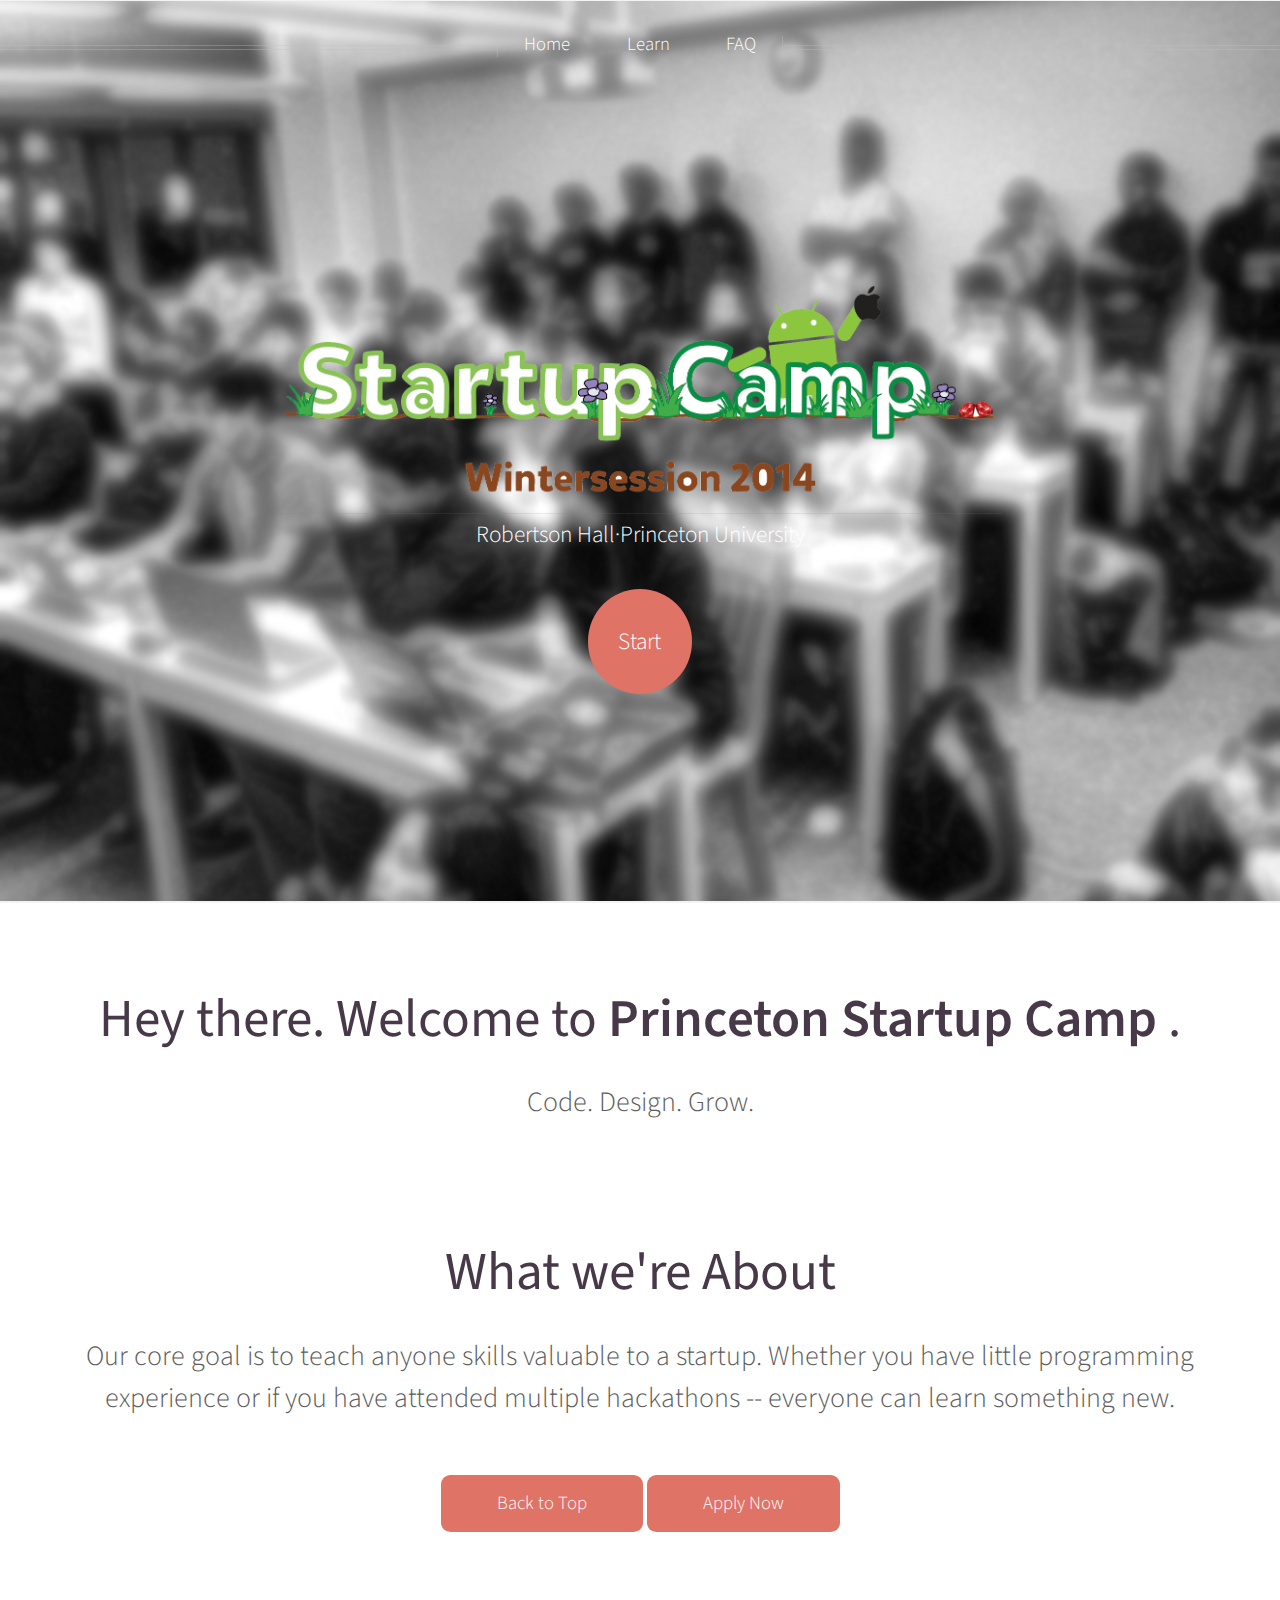
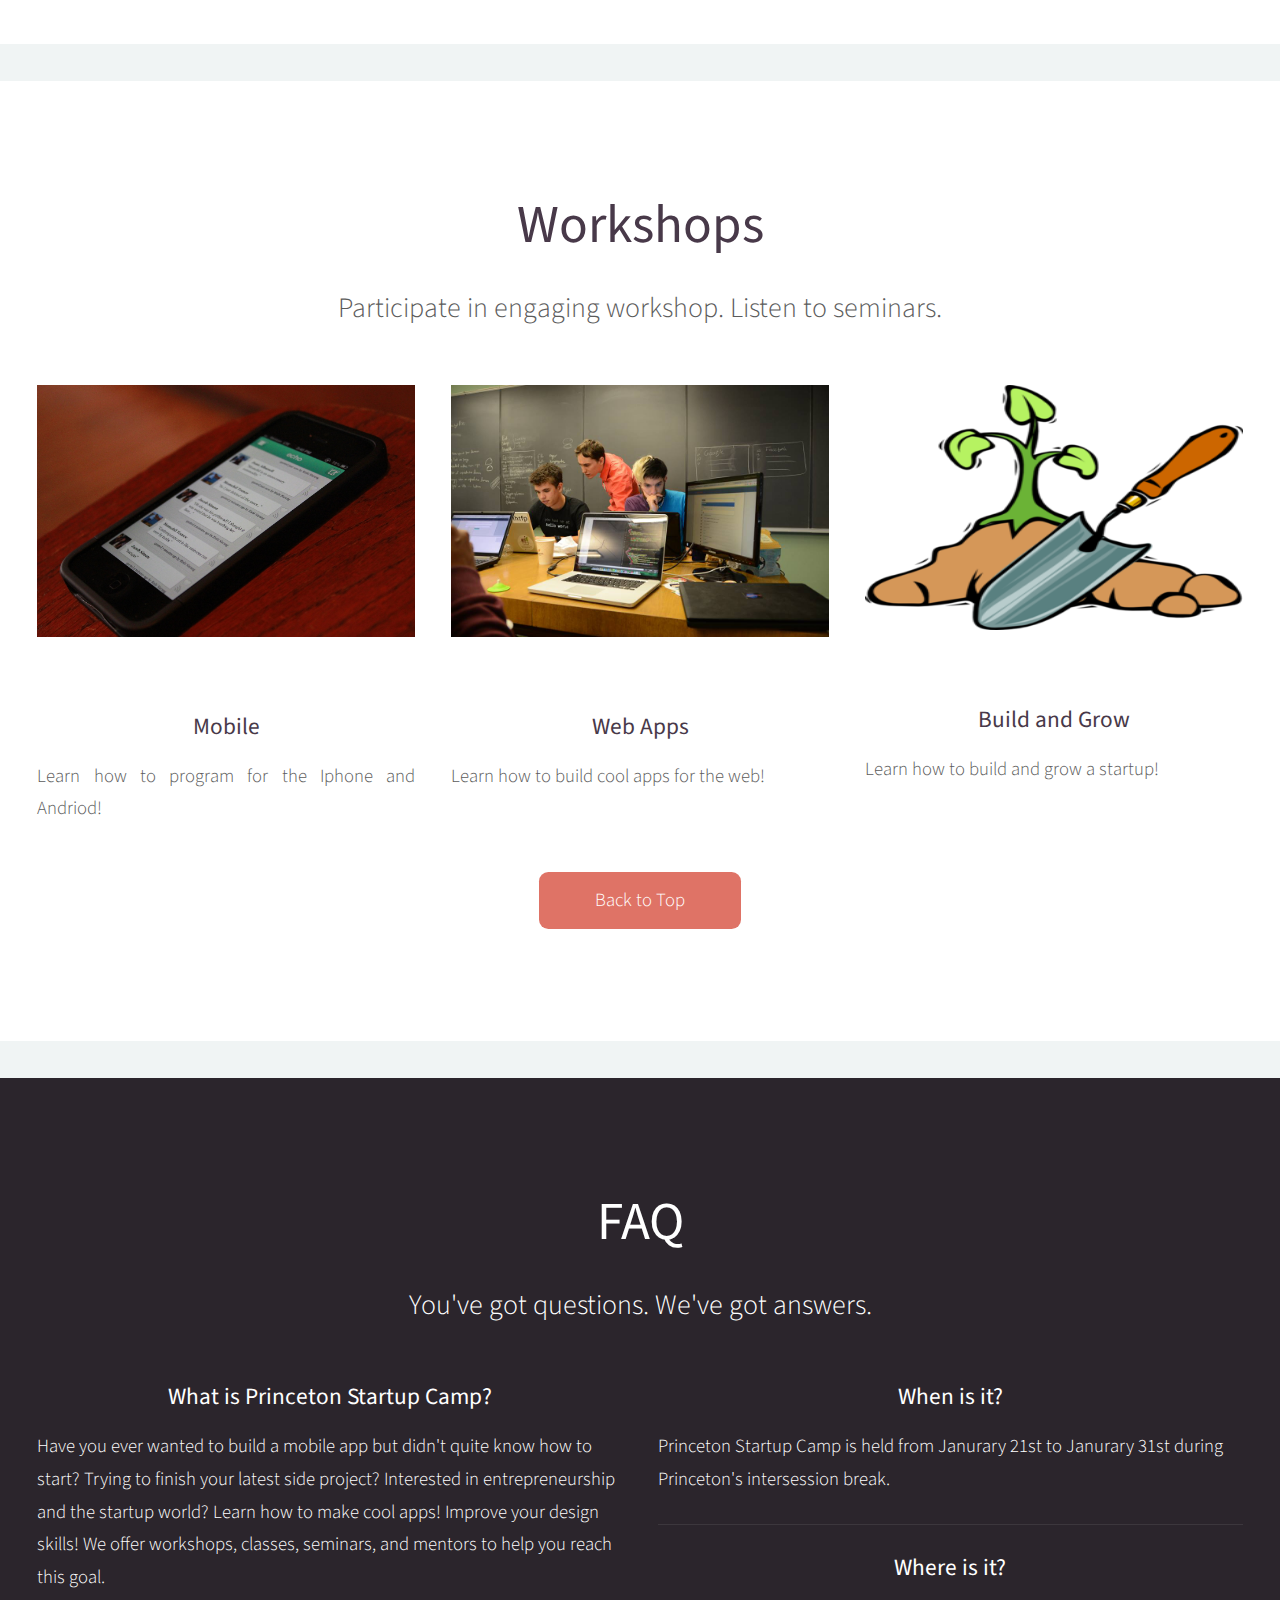
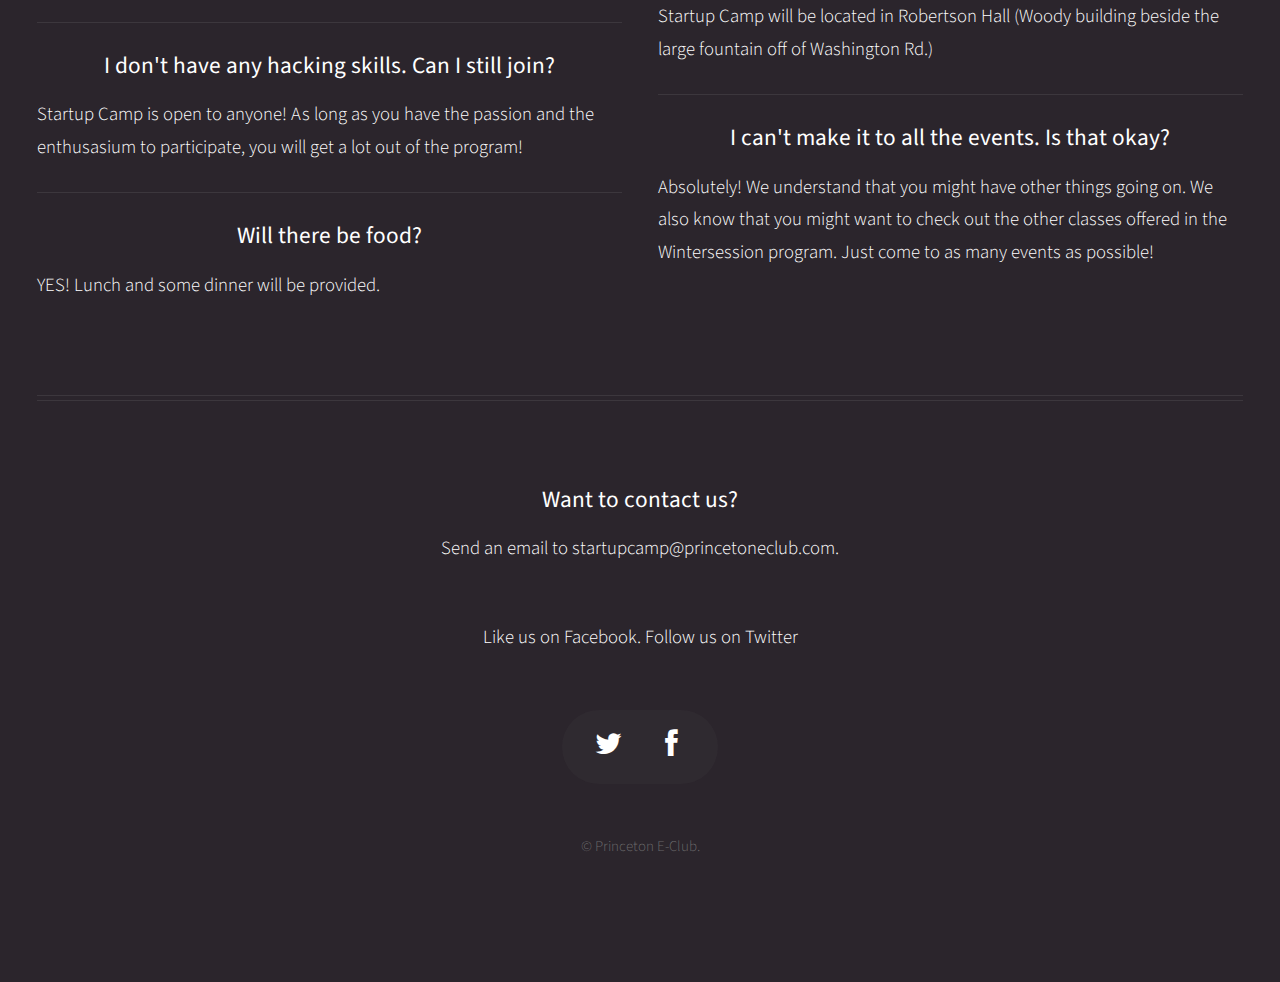
==== commit a84145e3: "updated" ====
--- a/index.html
+++ b/index.html
@@ -29,9 +29,9 @@
 				<!-- Inner -->
 					<div class="inner">
 						<header>
-							<a href="#" id="logo"><img src="images/startupcamp.png" width="50%" height="50%" /></a>
-							
-							<span class="byline">Robertson Hall</span>
+							<a href="#" id="logo"><img border=1px src="images/StartUpCamp.png" width="60%" height="60%" /></a>
+							
+							<span class="byline">Robertson Hall·Princeton University</span>	
 						</header>
 						<footer>
 							<a href="#banner" class="button circled scrolly">Start</a>
@@ -42,6 +42,8 @@
 					<nav id="nav">
 						<ul>
 							<li><a href="index.html">Home</a></li>
+							<li><a href="#features">Learn</a></li>
+							<li><a href="#footer">FAQ</a></li>
 						</ul>
 					</nav>
 
@@ -61,25 +63,15 @@
 				<article id="main" class="container special">
 					
 					<header>
-            <img src="https://eclubblog.s3.amazonaws.com/4ebf73641971f04158e2" alt="" />
-						<h2><a href="#">Sed massa imperdiet magnis</a></h2>
+            <img src="" alt="" />
+						<h2><a href="#">What we're About</a></h2>
 						<span class="byline">
-							Sociis aenean eu aenean mollis mollis facilisis primis ornare penatibus aenean. Cursus ac enim 
-							pulvinar curabitur morbi convallis. Lectus malesuada sed fermentum dolore amet.
+							Our core goal is to teach anyone skills valuable to a startup. Whether you have little programming experience or if you have attended multiple hackathons -- everyone can learn something new.
 						</span>
 					</header>
-					<p>
-						Commodo id natoque malesuada sollicitudin elit suscipit. Curae suspendisse mauris posuere accumsan massa 
-						posuere lacus convallis tellus interdum. Amet nullam fringilla nibh nulla convallis ut venenatis purus 
-						sit arcu sociis. Nunc fermentum adipiscing tempor cursus nascetur adipiscing adipiscing. Primis aliquam 
-						mus lacinia lobortis phasellus suscipit. Fermentum lobortis non tristique ante proin sociis accumsan 
-						lobortis. Auctor etiam porttitor phasellus tempus cubilia ultrices tempor sagittis. Nisl fermentum 
-						consequat integer interdum integer purus sapien. Nibh eleifend nulla nascetur pharetra commodo mi augue 
-						interdum tellus. Ornare cursus augue feugiat sodales velit lorem. Semper elementum ullamcorper lacinia 
-						natoque aenean scelerisque.
-					</p>
 					<footer>
 						<a href="#header" class="button circled scrolly">Back to Top</a>
+						<a href="https://www.jotform.com/form/33405153556148" class="button">Apply Now</a>
 					</footer>
 				</article>
 
@@ -90,153 +82,105 @@
 				
 				<section id="features" class="container special">
 					<header>
-						<h2>Morbi ullamcorper et varius leo lacus</h2>
-						<span class="byline">Ipsum volutpat consectetur orci metus consequat imperdiet duis integer semper magna.</span>
+						<h2>Workshops</h2>
+						<span class="byline">Participate in engaging workshop.  Listen to seminars.</span>
 					</header>
 					<div class="row">
 						<article class="4u special">
-							<a href="http://mdomaradzki.deviantart.com/art/Bueller-VII-351975126" class="image featured"><img src="images/pic07.jpg" alt="" /></a>
+							<img class="image featured" src="images/phone.jpg" width="100%" height="100%" />
 							<header>
-								<h3><a href="#">Gravida aliquam penatibus</a></h3>
+								<h3>Mobile</h3>
 							</header>
 							<p>
-								Amet nullam fringilla nibh nulla convallis tique ante proin sociis accumsan lobortis. Auctor etiam
-								porttitor phasellus tempus cubilia ultrices tempor sagittis. Nisl fermentum consequat integer interdum.
+								Learn how to program for the Iphone and Andriod!
 							</p>
 						</article>
 						<article class="4u special">
-							<a href="http://mdomaradzki.deviantart.com/art/Home-Bound-Train-II-338912191" class="image featured"><img src="images/pic08.jpg" alt="" /></a>
+							<img class="image featured" src="images/app.jpg" width="100%" height="100%" />
 							<header>
-								<h3><a href="#">Sed quis rhoncus placerat</a></h3>
+								<h3>Web Apps</h3>
 							</header>
 							<p>
-								Amet nullam fringilla nibh nulla convallis tique ante proin sociis accumsan lobortis. Auctor etiam
-								porttitor phasellus tempus cubilia ultrices tempor sagittis. Nisl fermentum consequat integer interdum.
+								Learn how to build cool apps for the web!
 							</p>
 						</article>
 						<article class="4u special">
-							<a href="http://mdomaradzki.deviantart.com/art/Up-is-Down-325005102" class="image featured"><img src="images/pic09.jpg" alt="" /></a>
+							<img class="image featured" src="images/grow-md.png" width="368px" height="245px" />
 							<header>
-								<h3><a href="#">Magna laoreet et aliquam</a></h3>
+								<h3>Build and Grow</h3>
 							</header>
 							<p>
-								Amet nullam fringilla nibh nulla convallis tique ante proin sociis accumsan lobortis. Auctor etiam
-								porttitor phasellus tempus cubilia ultrices tempor sagittis. Nisl fermentum consequat integer interdum.
+								Learn how to build and grow a startup!
 							</p>
 						</article>
 					</div>
+					<footer>
+					<a href="#header" class="button circled scrolly">Back to Top</a>
+					</footer>
 				</section>
+
 
 			</div>
 
 		<!-- Footer -->
 			<div id="footer">
 				<div class="container">
+					<header>
+						<h2>FAQ</h2>
+						<span class="byline">You've got questions. We've got answers.</span>
+					</header>
 					<div class="row">
-						
-						<!-- Tweets -->
-							<section class="4u">
-								<header>
-									<h2 class="fa fa-twitter circled solo"><span>Tweets</span></h2>
-								</header>
+							<section class="6u">
 								<ul class="divided">
 									<li>
-										<article class="tweet">
-											Amet nullam fringilla nibh nulla convallis tique ante sociis accumsan.
-											<span class="timestamp">5 minutes ago</span>
-										</article>
-									</li>
-									<li>
-										<article class="tweet">
-											Hendrerit rutrum quisque.
-											<span class="timestamp">30 minutes ago</span>
-										</article>
-									</li>
-									<li>
-										<article class="tweet">
-											Curabitur donec nulla massa laoreet nibh. Lorem praesent montes.
-											<span class="timestamp">3 hours ago</span>
-										</article>
-									</li>
-									<li>
-										<article class="tweet">
-											Lacus natoque cras rhoncus curae dignissim ultricies. Convallis orci aliquet.
-											<span class="timestamp">5 hours ago</span>
+										<header><h3>What is Princeton Startup Camp?</h3></header>
+										<article>
+											Have you ever wanted to build a mobile app but didn't quite know how to start? Trying to finish your latest side project? Interested in entrepreneurship and the startup world? Learn how to make cool apps! Improve your design skills! We offer workshops, classes, seminars, and mentors to help you reach this goal.
+										</article>
+									</li>
+									<li>
+										<header><h3>I don't have any hacking skills. Can I still join?</h3></header>
+										<article>
+											Startup Camp is open to anyone!  As long as you have the passion and the enthusasium to participate, you will get a lot out of the program!
+										</article>
+									</li>
+									<li>
+										<header><h3>Will there be food?</h3></header>
+										<article>
+											YES! Lunch and some dinner will be provided.
 										</article>
 									</li>
 								</ul>
 							</section>
 
-						<!-- Posts -->
-							<section class="4u">
-								<header>
-									<h2 class="fa fa-file circled solo"><span>Posts</span></h2>
-								</header>
+							<section class="6u">
 								<ul class="divided">
 									<li>
-										<article class="post stub">
 											<header>
-												<h3><a href="#">Nisl fermentum integer</a></h3>
+												<h3>When is it?</h3>
 											</header>
-											<span class="timestamp">3 hours ago</span>
-										</article>
-									</li>
-									<li>
-										<article class="post stub">
+										<article>
+											Princeton Startup Camp is held from Janurary 21st to Janurary 31st during Princeton's intersession break. 
+										</article>
+									</li>
+									<li>
+										<header>
+											<h3>Where is it?</h3>
+										</header>
+											<article>
+												Startup Camp will be located in Robertson Hall (Woody building beside the large fountain off of Washington Rd.)
+											</article>
+										</li>
+										<li>
 											<header>
-												<h3><a href="#">Phasellus portitor lorem</a></h3>
+												<h3>I can't make it to all the events. Is that okay?</h3>
 											</header>
-											<span class="timestamp">6 hours ago</span>
-										</article>
-									</li>
-									<li>
-										<article class="post stub">
-											<header>
-												<h3><a href="#">Magna tempus consequat</a></h3>
-											</header>
-											<span class="timestamp">Yesterday</span>
-										</article>
-									</li>
-									<li>
-										<article class="post stub">
-											<header>
-												<h3><a href="#">Feugiat lorem ipsum</a></h3>
-											</header>
-											<span class="timestamp">2 days ago</span>
-										</article>
-									</li>
+											<article>
+												Absolutely! We understand that you might have other things going on. We also know that you might want to check out the other classes offered in the Wintersession program.  Just come to as many events as possible!
+											</article>
+										</li>
+								
 								</ul>
-							</section>
-
-						<!-- Photos -->
-							<section class="4u">
-								<header>
-									<h2 class="fa fa-camera circled solo"><span>Photos</span></h2>
-								</header>
-								<div class="row quarter no-collapse">
-									<div class="6u">
-										<a href="http://mdomaradzki.deviantart.com/art/Air-Lounge-385212062" class="image full"><img src="images/pic10.jpg" alt="" /></a>
-									</div>
-									<div class="6u">
-										<a href="http://mdomaradzki.deviantart.com/art/Paris-City-Streets-II-382623606" class="image full"><img src="images/pic11.jpg" alt="" /></a>
-									</div>
-								</div>
-								<div class="row quarter no-collapse">
-									<div class="6u">
-										<a href="http://mdomaradzki.deviantart.com/art/Trainride-Visions-383309985" class="image full"><img src="images/pic12.jpg" alt="" /></a>
-									</div>
-									<div class="6u">
-										<a href="http://mdomaradzki.deviantart.com/art/Paris-Metro-382623851" class="image full"><img src="images/pic13.jpg" alt="" /></a>
-									</div>
-								</div>
-								<div class="row quarter no-collapse">
-									<div class="6u">
-										<a href="http://mdomaradzki.deviantart.com/art/Cliffs-of-Coogee-II-366961860" class="image full"><img src="images/pic14.jpg" alt="" /></a>
-									</div>
-									<div class="6u">
-										<a href="http://mdomaradzki.deviantart.com/art/Stormy-Coast-VII-366561367" class="image full"><img src="images/pic15.jpg" alt="" /></a>
-									</div>
-								</div>
 							</section>
 
 					</div>
@@ -247,16 +191,13 @@
 							<!-- Contact -->
 								<section class="contact">
 									<header>
-										<h3>Nisl turpis nascetur interdum?</h3>
+										<h3>Want to contact us?</h3>
 									</header>
-									<p>Urna nisl non quis interdum mus ornare ridiculus egestas ridiculus lobortis vivamus tempor aliquet.</p>
+									<p>Send an email to startupcamp@princetoneclub.com.</p>
+									<p>Like us on Facebook.  Follow us on Twitter</p>
 									<ul class="icons">
-										<li><a href="#" class="fa fa-twitter solo"><span>Twitter</span></a></li>
-										<li><a href="#" class="fa fa-facebook solo"><span>Facebook</span></a></li>
-										<li><a href="#" class="fa fa-google-plus solo"><span>Google+</span></a></li>
-										<li><a href="#" class="fa fa-pinterest solo"><span>Pinterest</span></a></li>
-										<li><a href="#" class="fa fa-dribbble solo"><span>Dribbble</span></a></li>
-										<li><a href="#" class="fa fa-linkedin solo"><span>Linkedin</span></a></li>
+										<li><a href="https://twitter.com/ptonstartupcamp" class="fa fa-twitter solo"><span>Twitter</span></a></li>
+										<li><a href="https://www.facebook.com/ptonstartupcamp" class="fa fa-facebook solo"><span>Facebook</span></a></li>
 									</ul>
 								</section>
 							
--- a/css/style.css
+++ b/css/style.css
@@ -1054,7 +1054,7 @@
 	#header
 	{
 		position: relative;
-		background-image: url('../images/pic01.jpg');
+		background-image: url('../images/startupcampBW.jpg');
 		background-size: cover;
 		background-position: center center;
 		background-attachment: fixed;
